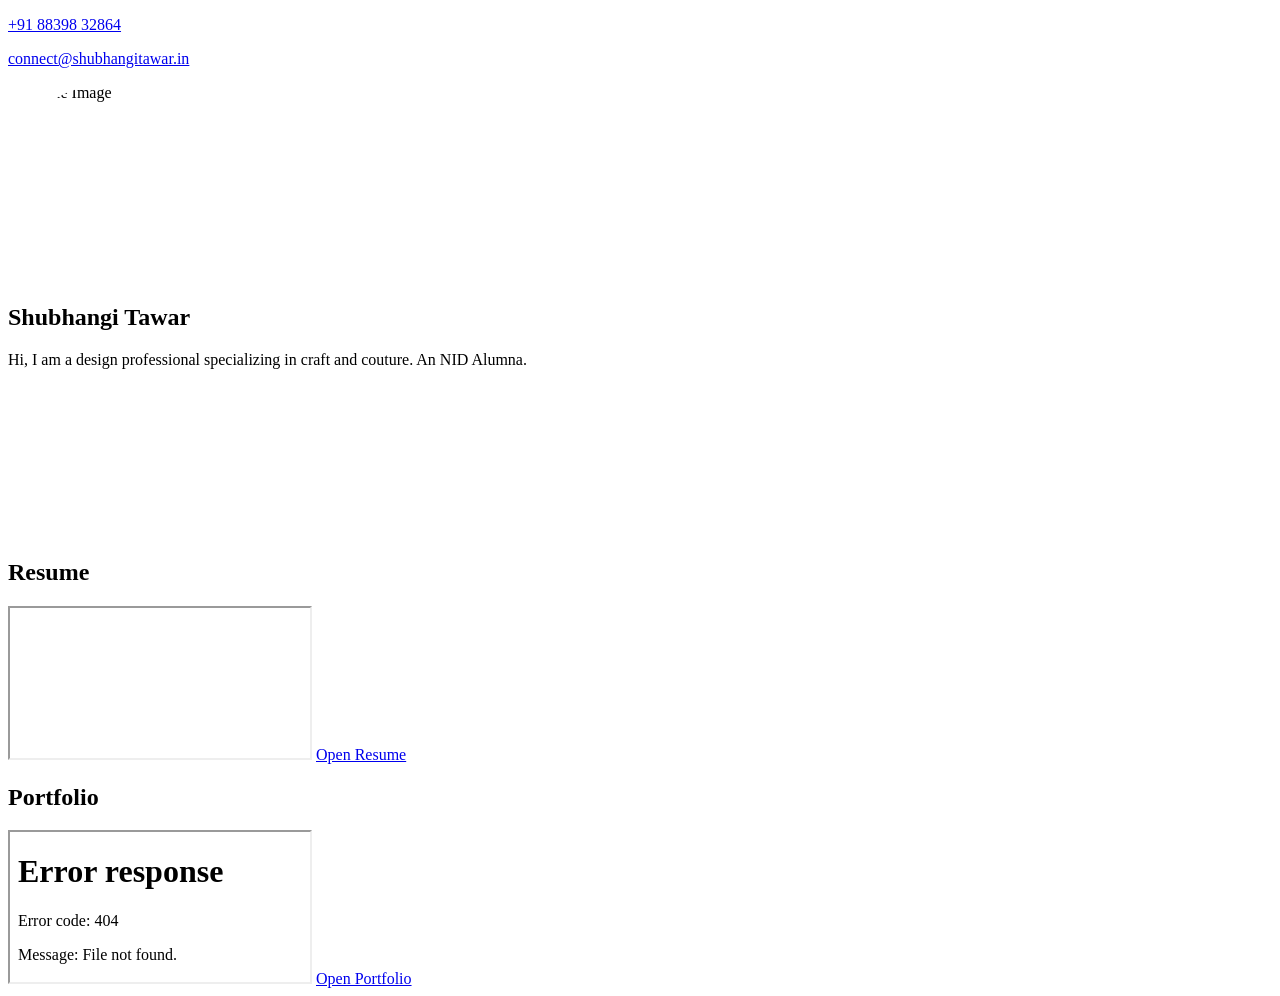
==== index.html @ 061e6a51 "Update index.html" ====
<!DOCTYPE html>
<html lang="en">
<head>
  <meta charset="UTF-8">
  <title>Shubhangi Tawar</title>
  <meta name="viewport" content="width=device-width, initial-scale=1.0">
  <link rel="stylesheet" href="style.css">
</head>

<body>

  <!-- TOP RIGHT CONTACT -->
  <div class="contact-info">
    <p><a href="tel:+918839832864">+91 88398 32864</a></p>
    <p><a href="mailto:connect@shubhangitawar.in">connect@shubhangitawar.in</a></p>
  </div>

  <!-- PROFILE -->
  <section class="profile">
    <img src="images/IMG_7388.png" alt="Profile Image" class="profile-img">

    <div class="profile-text">
      <h1>Shubhangi Tawar</h1>
      <p>
        Hi, I am a design professional specializing in craft and couture. An NID Alumna.
      </p>
    </div>
  </section>

  <!-- VIDEO -->
  <section class="video-section">
    <video class="project-video" muted autoplay loop playsinline>
      <source src="videos/1768586064317256.mp4" type="video/mp4">
    </video>
  </section>

  <!-- RESUME -->
  <section class="pdf-section">
    <h2>Resume</h2>

    <iframe 
      src="files/Shubhangitawar_NID_grassroot_resume_compressed.pdf"
      class="pdf-frame">
    </iframe>

    <a class="pdf-link" href="files/Shubhangitawar_NID_grassroot_resume_compressed.pdf" target="_blank">
      Open Resume
    </a>
  </section>

  <!-- PORTFOLIO -->
  <section class="pdf-section">
    <h2>Portfolio</h2>

    <iframe 
      src="files/Portfolio.pdf"
      class="pdf-frame">
    </iframe>

    <a class="pdf-link" href="files/Portfolio.pdf" target="_blank">
      Open Portfolio
    </a>
  </section>

</body>
</html>
---- style.css ----
index.html
style.css
images/
body {
  font-family: Arial, sans-serif;
  background-color: #f5f5f5;
}

.profile-img {
  width: 200px;        /* size of the image */
  height: 200px;       /* must be same as width */
  border-radius: 50%;  /* makes it circular */
  object-fit: cover;   /* prevents image stretching */
  display: block;
  
  .profile-img {
  border: 4px solid #333;
  box-shadow: 0 4px 10px rgba(0,0,0,0.3);
    .profile-img {
  margin-left: 20px;

.profile-text {
  max-width: 400px;
}.video-section {
  padding: 40px;
}

.project-video {
  width: 100%;
  max-width: 900px;
  max-height: 70vh;   /* 👈 IMPORTANT */
  object-fit: cover;
}

.contact-info {
  position: absolute;
  top: 20px;
  right: 30px;
  text-align: right;
  font-size: 14px;
  z-index: 1000;
}

.contact-info p {
  margin: 4px 0;
}

.contact-info a {
  color: inherit;
  text-decoration: none;
}

.contact-info a:hover {
  text-decoration: underline;
}/* PDF WRAPPER */
.pdf-wrapper {
  position: relative;
  width: 100%;
}

/* PDF IFRAME */
.pdf-frame {
  width: 100%;
  height: 100vh;
  border: none;
}

/* FALLBACK (hidden by default) */
.pdf-fallback {
  display: none;
  text-align: center;
  padding: 60px 20px;
  background: #f5f5f5;
}

.pdf-fallback p {
  margin-bottom: 20px;
  font-size: 16px;
}

.pdf-fallback a {
  display: inline-block;
  padding: 14px 24px;
  background: black;
  color: white;
  text-decoration: none;
}

@media (max-width: 768px) {
  .profile {
    flex-direction: column;
    text-align: center;
  }

  .pdf-link {
    display: inline-block;
  }
}
}
}
}
}

}
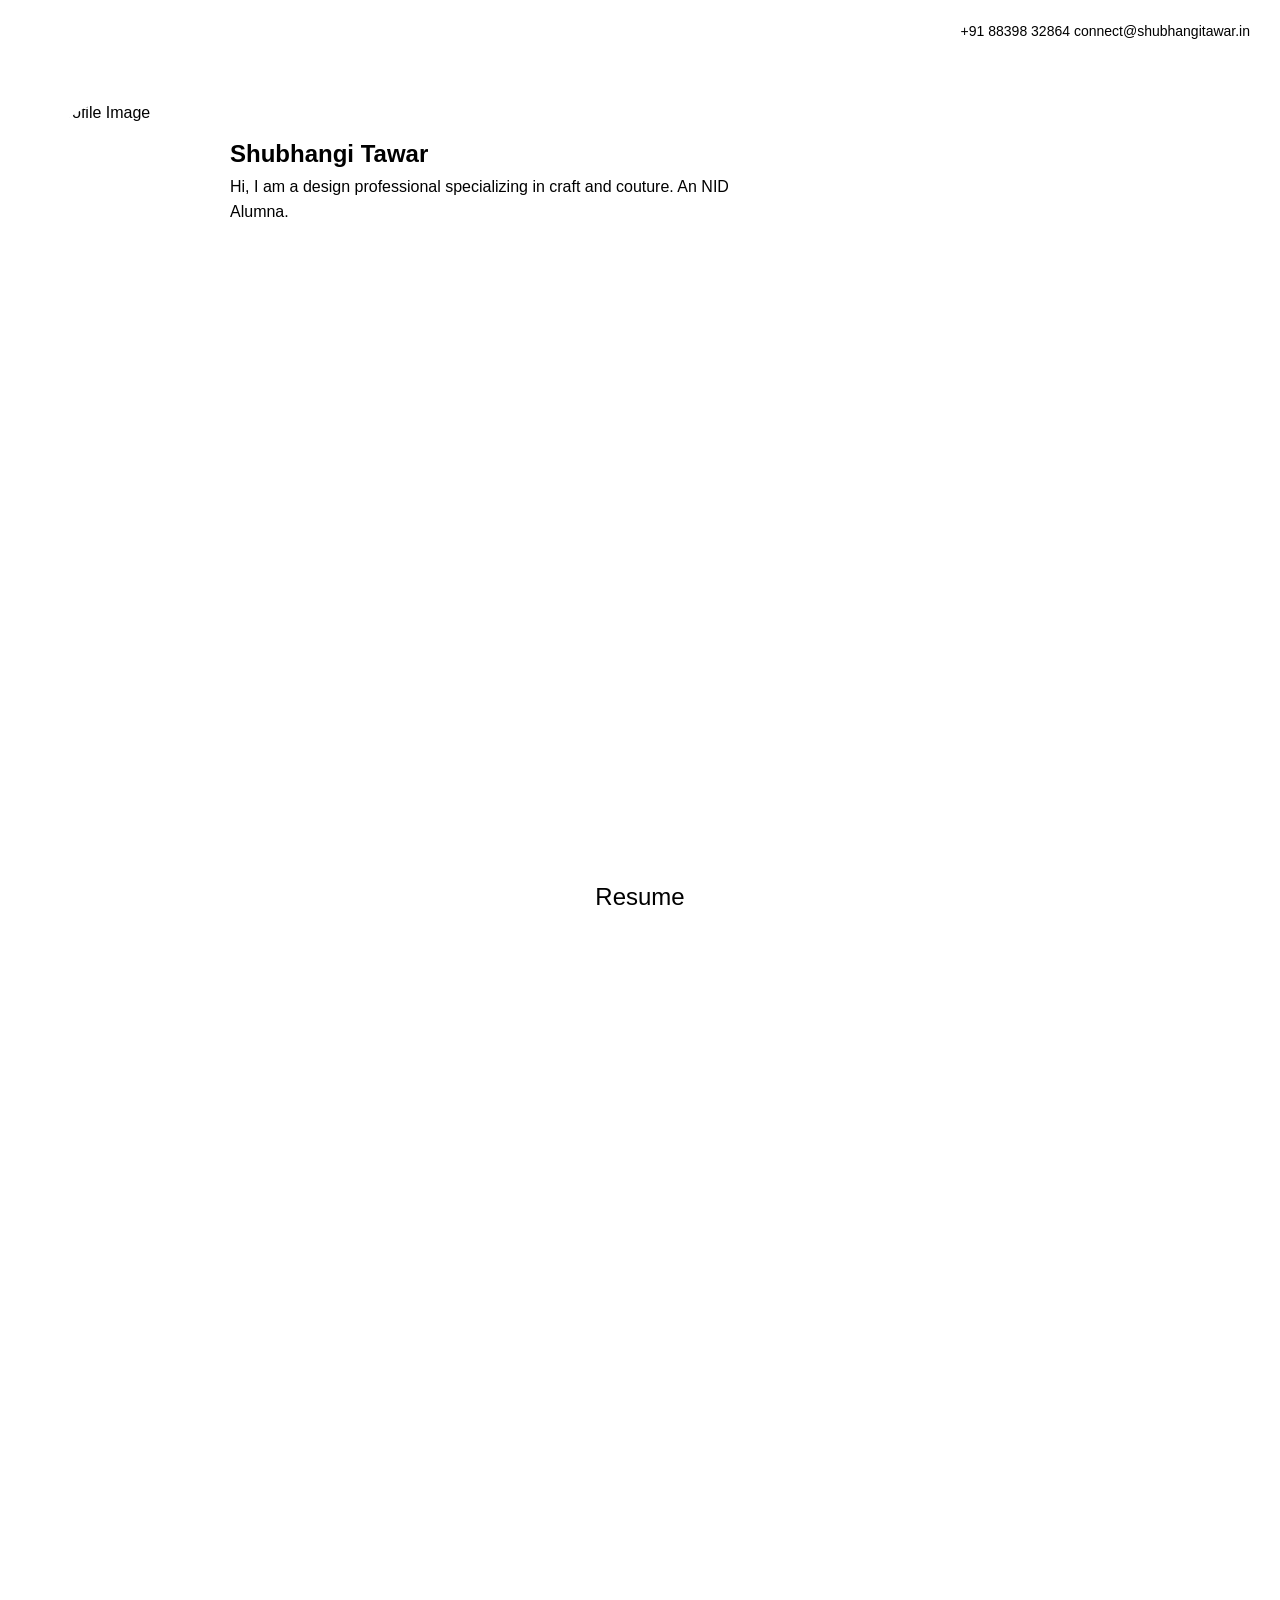
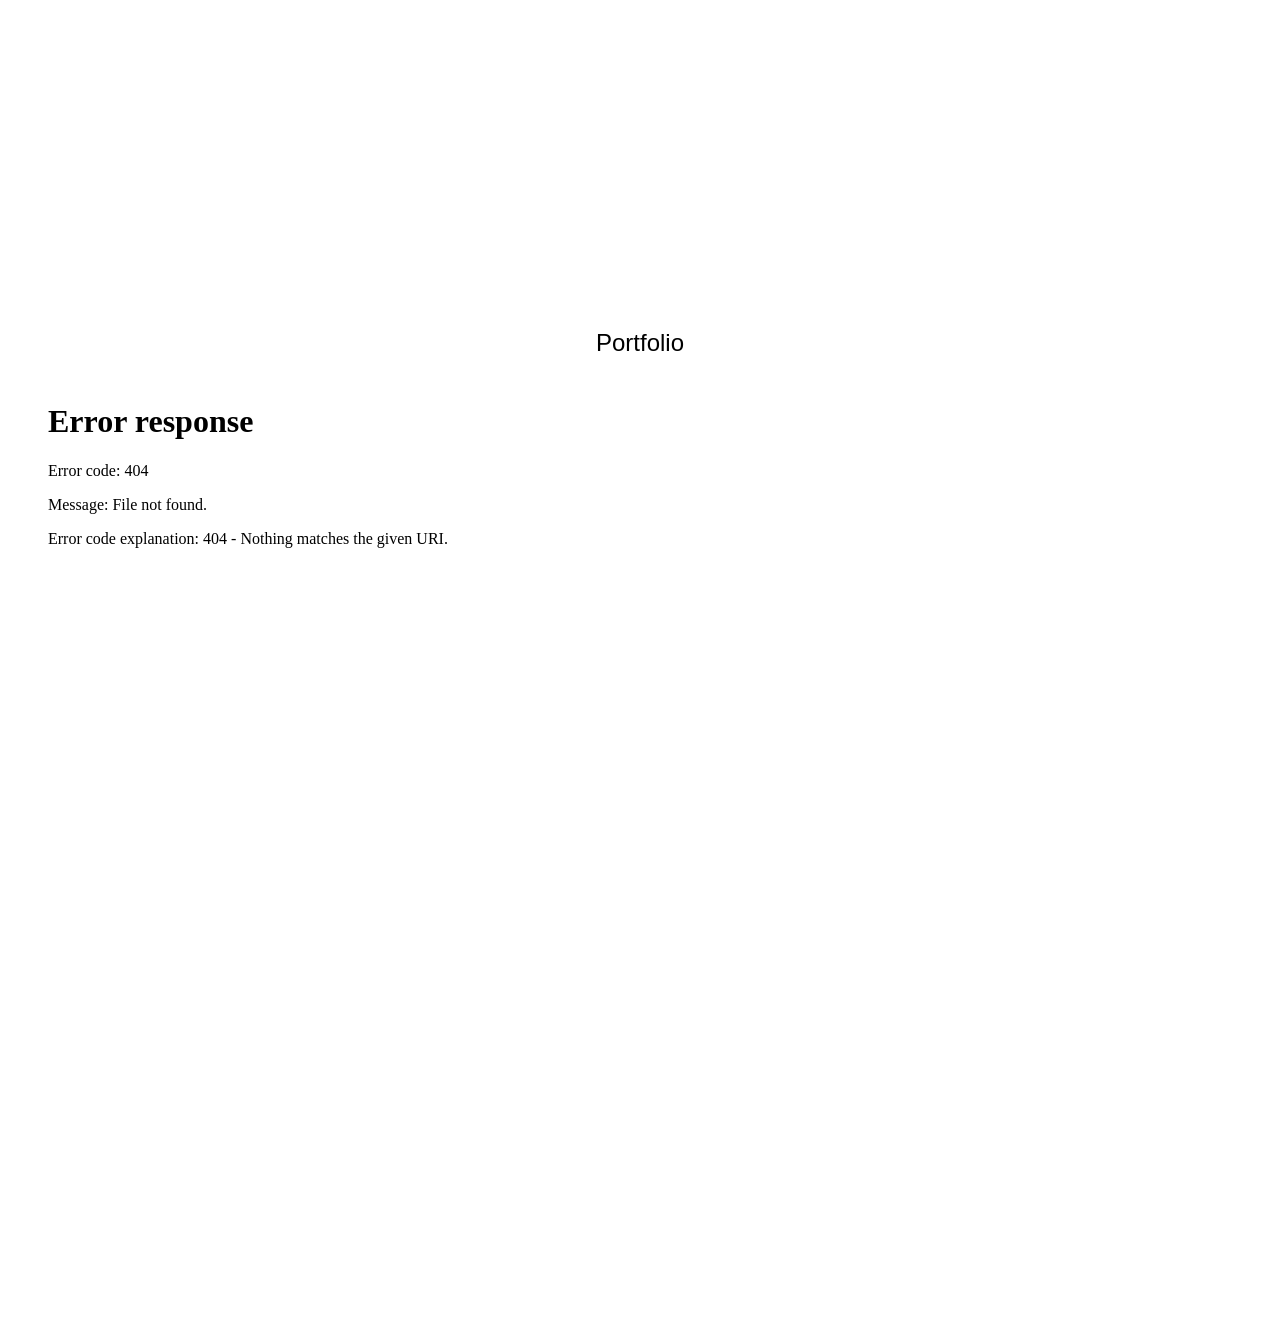
==== commit c87c4faf: "Update index.html" ====
--- a/index.html
+++ b/index.html
@@ -9,11 +9,13 @@
 
 <body>
 
-  <!-- TOP RIGHT CONTACT -->
-  <div class="contact-info">
-    <p><a href="tel:+918839832864">+91 88398 32864</a></p>
-    <p><a href="mailto:connect@shubhangitawar.in">connect@shubhangitawar.in</a></p>
-  </div>
+  <!-- CONTACT INFO -->
+  <header class="site-header">
+    <div class="contact-info">
+      <a href="tel:+918839832864">+91 88398 32864</a>
+      <a href="mailto:connect@shubhangitawar.in">connect@shubhangitawar.in</a>
+    </div>
+  </header>
 
   <!-- PROFILE -->
   <section class="profile">
@@ -38,9 +40,9 @@
   <section class="pdf-section">
     <h2>Resume</h2>
 
-    <iframe 
-      src="files/Shubhangitawar_NID_grassroot_resume_compressed.pdf"
-      class="pdf-frame">
+    <iframe
+      class="pdf-frame"
+      src="files/Shubhangitawar_NID_grassroot_resume_compressed.pdf">
     </iframe>
 
     <a class="pdf-link" href="files/Shubhangitawar_NID_grassroot_resume_compressed.pdf" target="_blank">
@@ -52,9 +54,9 @@
   <section class="pdf-section">
     <h2>Portfolio</h2>
 
-    <iframe 
-      src="files/Portfolio.pdf"
-      class="pdf-frame">
+    <iframe
+      class="pdf-frame"
+      src="files/Portfolio.pdf">
     </iframe>
 
     <a class="pdf-link" href="files/Portfolio.pdf" target="_blank">
--- a/style.css
+++ b/style.css
@@ -1,104 +1,112 @@
-index.html
-style.css
-images/
+/* BASIC RESET */
+* {
+  margin: 0;
+  padding: 0;
+  box-sizing: border-box;
+}
+
 body {
   font-family: Arial, sans-serif;
-  background-color: #f5f5f5;
+  line-height: 1.6;
+}
+
+/* CONTACT INFO */
+.contact-info {
+  position: absolute;
+  top: 20px;
+  right: 30px;
+  text-align: right;
+  font-size: 14px;
+}
+
+.contact-info a {
+  color: black;
+  text-decoration: none;
+}
+
+/* PROFILE */
+.profile {
+  display: flex;
+  align-items: center;
+  gap: 30px;
+  padding: 100px 40px 40px;
 }
 
 .profile-img {
-  width: 200px;        /* size of the image */
-  height: 200px;       /* must be same as width */
-  border-radius: 50%;  /* makes it circular */
-  object-fit: cover;   /* prevents image stretching */
-  display: block;
-  
-  .profile-img {
-  border: 4px solid #333;
-  box-shadow: 0 4px 10px rgba(0,0,0,0.3);
-    .profile-img {
-  margin-left: 20px;
+  width: 160px;
+  height: 160px;
+  border-radius: 50%;
+  object-fit: cover;
+}
 
 .profile-text {
-  max-width: 400px;
-}.video-section {
+  max-width: 500px;
+}
+
+/* VIDEO */
+.video-section {
   padding: 40px;
 }
 
 .project-video {
   width: 100%;
   max-width: 900px;
-  max-height: 70vh;   /* 👈 IMPORTANT */
-  object-fit: cover;
 }
 
-.contact-info {
-  position: absolute;
-  top: 20px;
-  right: 30px;
-  text-align: right;
-  font-size: 14px;
-  z-index: 1000;
+/* PDF SECTIONS */
+.pdf-section {
+  padding: 40px;
 }
 
-.contact-info p {
-  margin: 4px 0;
+.pdf-section h2 {
+  text-align: center;
+  margin-bottom: 20px;
+  font-weight: 500;
 }
 
-.contact-info a {
-  color: inherit;
-  text-decoration: none;
-}
-
-.contact-info a:hover {
-  text-decoration: underline;
-}/* PDF WRAPPER */
-.pdf-wrapper {
-  position: relative;
-  width: 100%;
-}
-
-/* PDF IFRAME */
 .pdf-frame {
   width: 100%;
   height: 100vh;
   border: none;
 }
 
-/* FALLBACK (hidden by default) */
-.pdf-fallback {
+/* OPEN PDF BUTTON (MOBILE SAFE) */
+.pdf-link {
   display: none;
   text-align: center;
-  padding: 60px 20px;
-  background: #f5f5f5;
+  margin-top: 20px;
+  text-decoration: none;
+  color: white;
+  background: black;
+  padding: 12px 20px;
 }
 
-.pdf-fallback p {
-  margin-bottom: 20px;
-  font-size: 16px;
-}
+/* 📱 MOBILE */
+@media (max-width: 768px) {
+  .contact-info {
+    position: static;
+    text-align: center;
+    margin: 20px 0;
+  }
 
-.pdf-fallback a {
-  display: inline-block;
-  padding: 14px 24px;
-  background: black;
-  color: white;
-  text-decoration: none;
-}
-
-@media (max-width: 768px) {
   .profile {
     flex-direction: column;
     text-align: center;
+    padding-top: 40px;
+  }
+
+  .pdf-frame {
+    height: 80vh;
   }
 
   .pdf-link {
     display: inline-block;
   }
 }
+
+/* 📱 IPAD */
+@media (min-width: 769px) and (max-width: 1024px) {
+  .pdf-frame {
+    height: 85vh;
+  }
 }
-}
-}
-}
-
-}
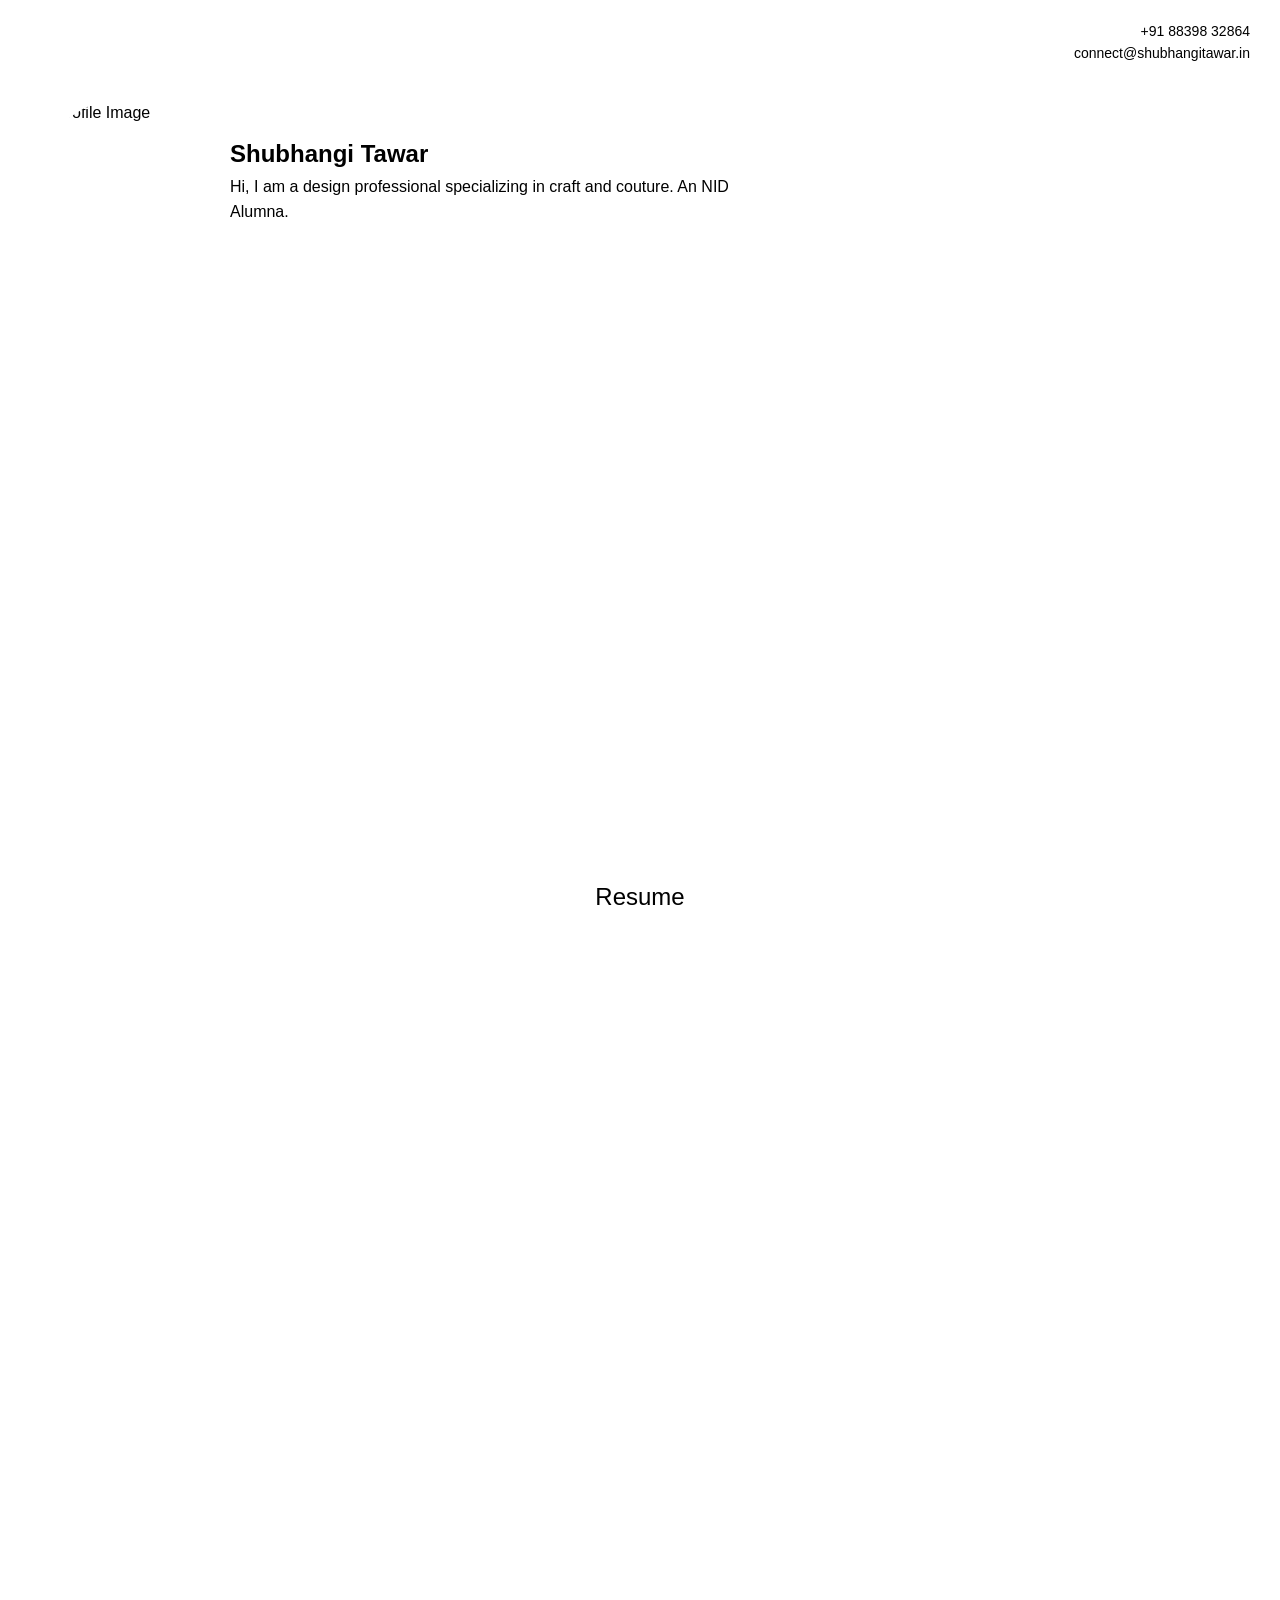
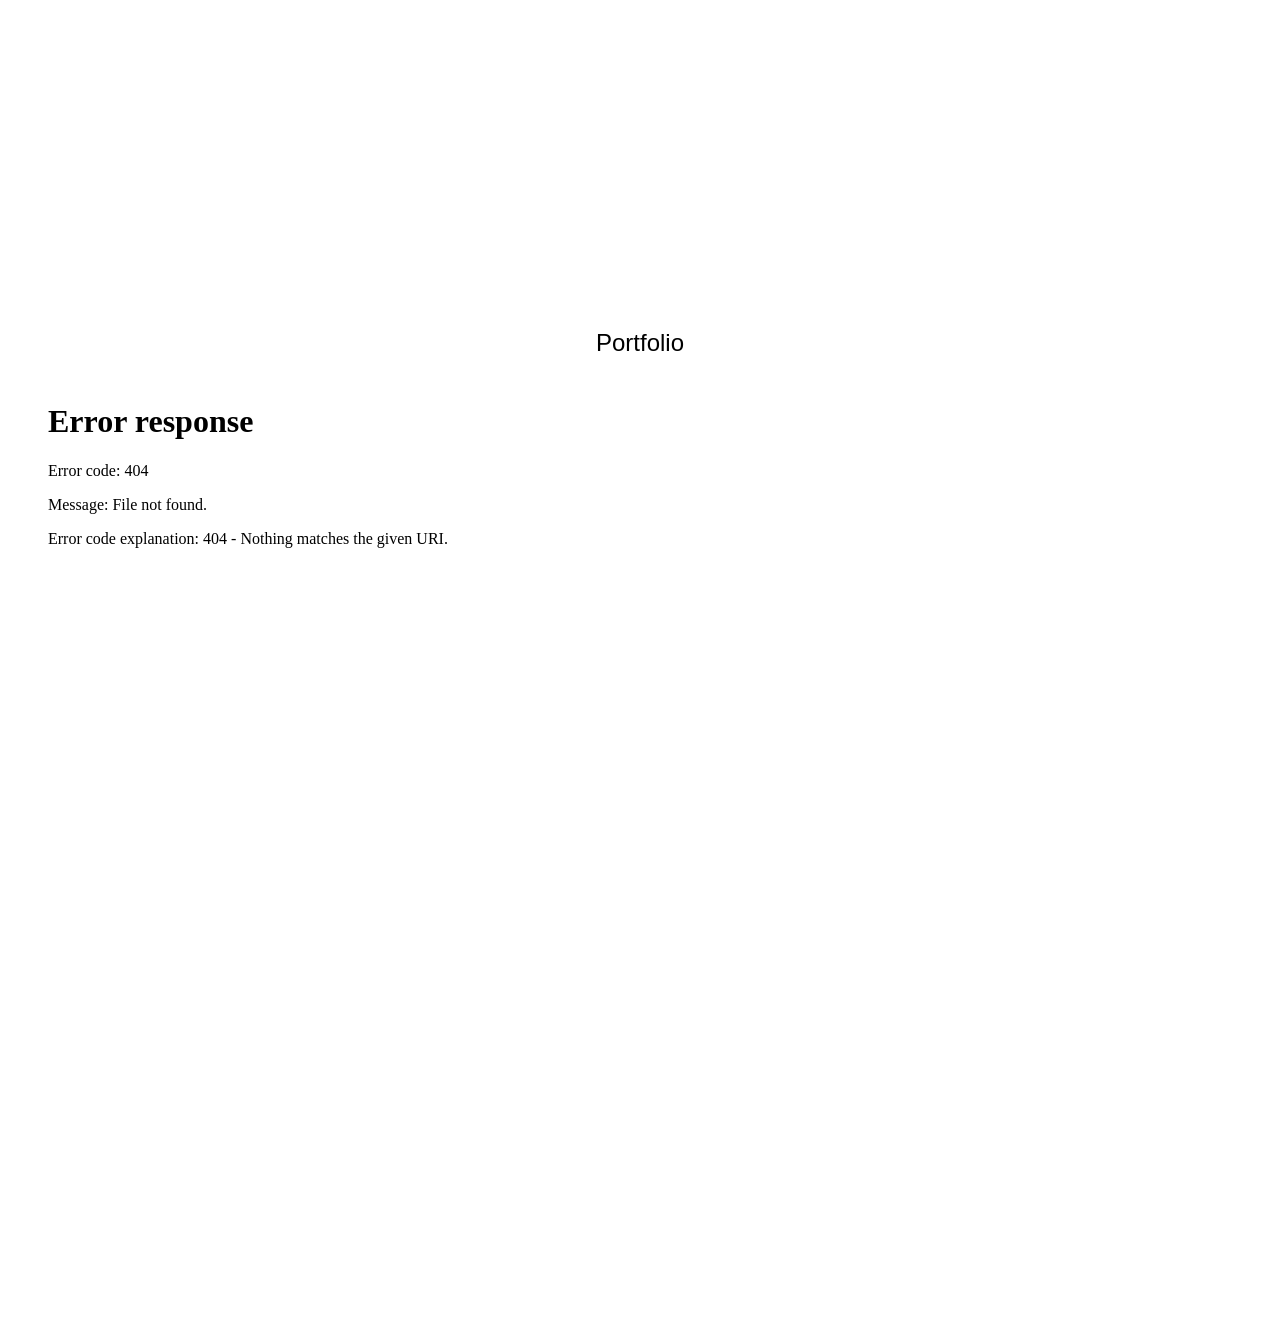
==== commit b20b922e: "Update index.html" ====
--- a/index.html
+++ b/index.html
@@ -12,7 +12,7 @@
   <!-- CONTACT INFO -->
   <header class="site-header">
     <div class="contact-info">
-      <a href="tel:+918839832864">+91 88398 32864</a>
+      <a href="tel:+918839832864">+91 88398 32864</a><Br>
       <a href="mailto:connect@shubhangitawar.in">connect@shubhangitawar.in</a>
     </div>
   </header>
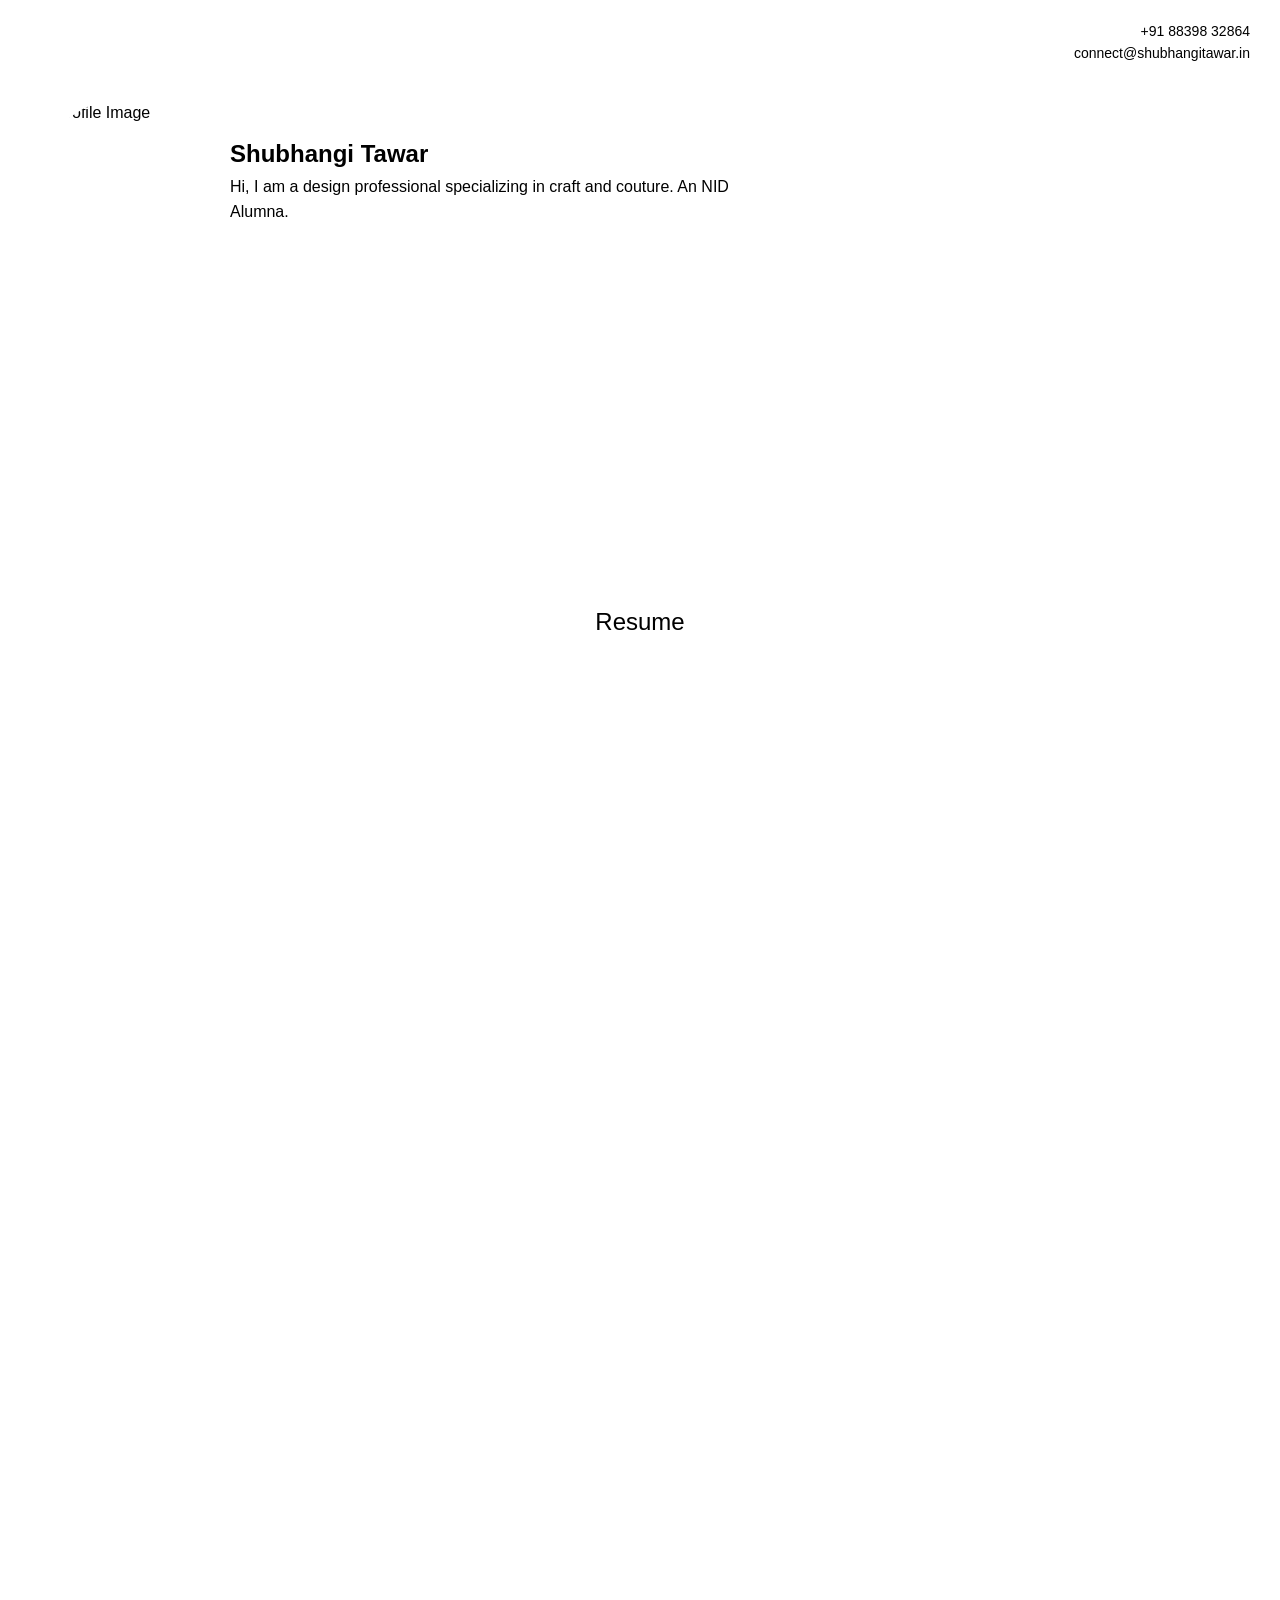
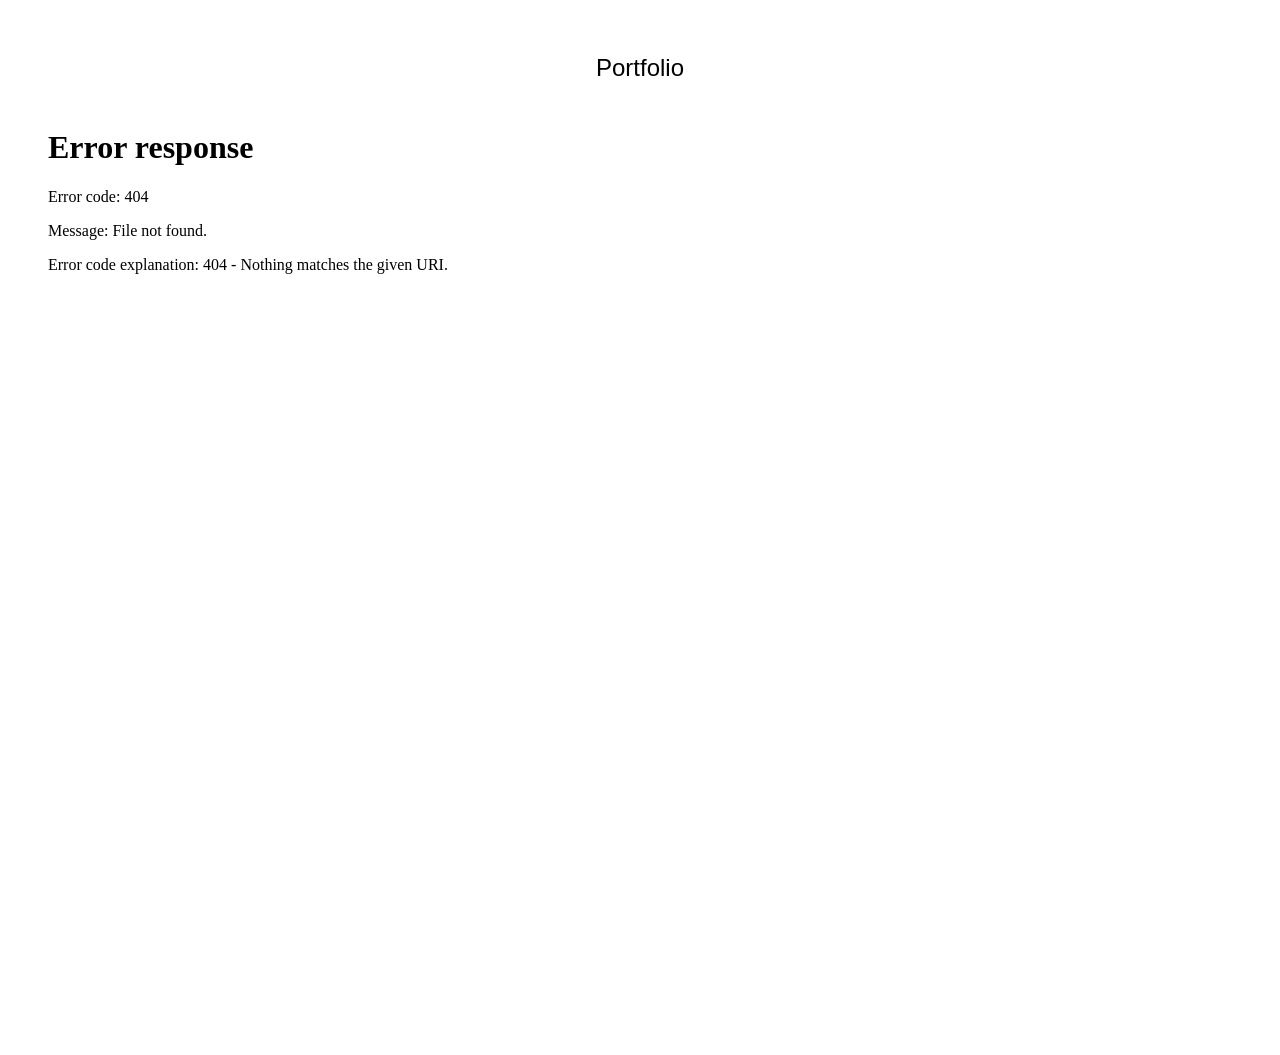
==== commit 3f425684: "Update index.html" ====
--- a/index.html
+++ b/index.html
@@ -12,13 +12,13 @@
   <!-- CONTACT INFO -->
   <header class="site-header">
     <div class="contact-info">
-      <a href="tel:+918839832864">+91 88398 32864</a><Br>
+      <p href="tel:+918839832864">+91 88398 32864</p>
       <a href="mailto:connect@shubhangitawar.in">connect@shubhangitawar.in</a>
     </div>
   </header>
 
-  <!-- PROFILE -->
-  <section class="profile">
+  <!-- PROFILE --><div class="top-left">
+   <section class="profile">
     <img src="images/IMG_7388.png" alt="Profile Image" class="profile-img">
 
     <div class="profile-text">
@@ -28,7 +28,18 @@
       </p>
     </div>
   </section>
+</div>
 
+<style>
+.top-left {
+  position: fixed;   /* or absolute */
+  top: 0;
+  left: 0;
+}
+</style>
+
+ 
+<br>
   <!-- VIDEO -->
   <section class="video-section">
     <video class="project-video" muted autoplay loop playsinline>
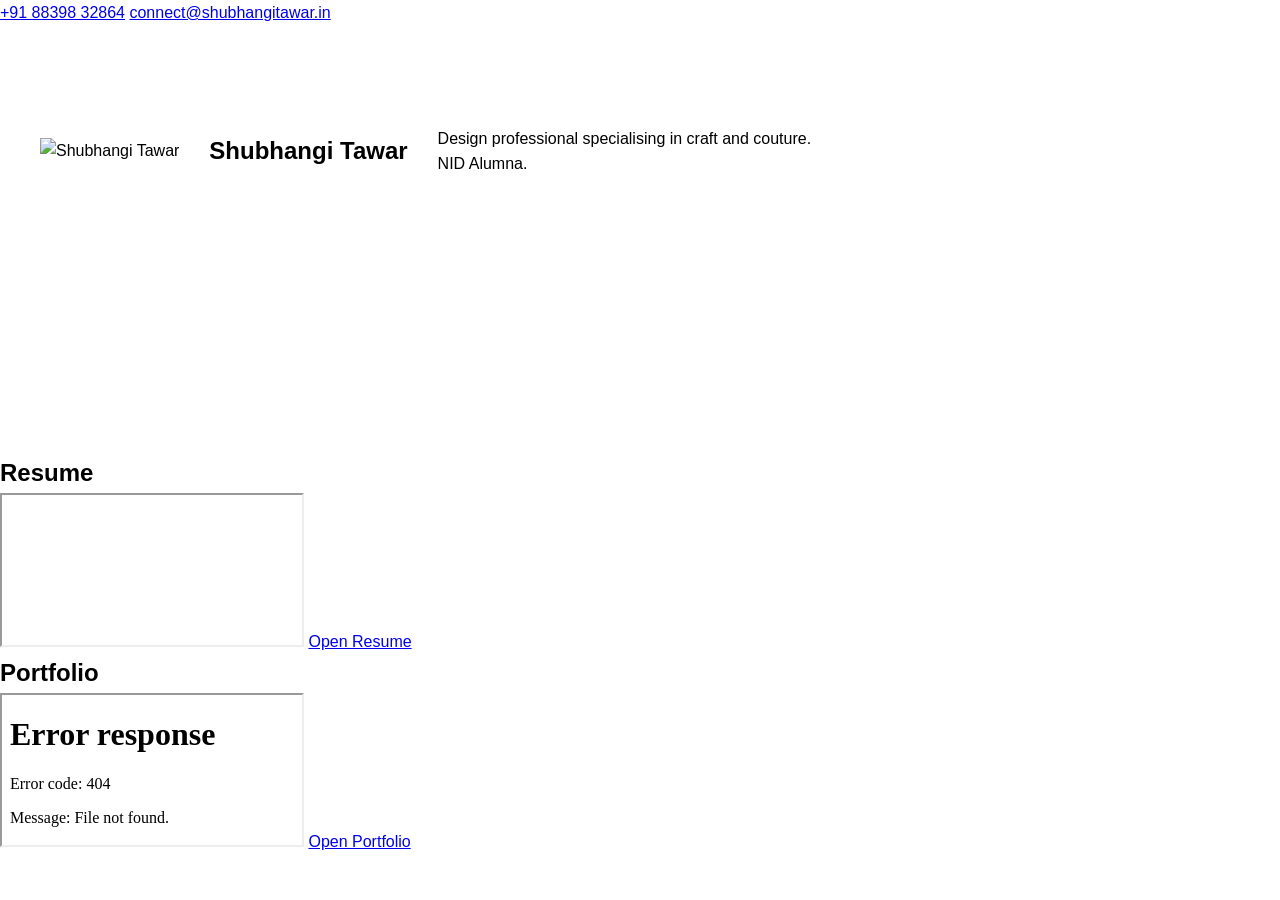
==== commit c6d9cfeb: "Update index.html" ====
--- a/index.html
+++ b/index.html
@@ -4,76 +4,77 @@
   <meta charset="UTF-8">
   <title>Shubhangi Tawar</title>
   <meta name="viewport" content="width=device-width, initial-scale=1.0">
+
   <link rel="stylesheet" href="style.css">
 </head>
 
 <body>
 
-  <!-- CONTACT INFO -->
+  <!-- HEADER -->
   <header class="site-header">
-    <div class="contact-info">
-      <p href="tel:+918839832864">+91 88398 32864</p>
+    <div class="contact">
+      <a href="tel:+918839832864">+91 88398 32864</a>
       <a href="mailto:connect@shubhangitawar.in">connect@shubhangitawar.in</a>
     </div>
   </header>
 
-  <!-- PROFILE --><div class="top-left">
-   <section class="profile">
-    <img src="images/IMG_7388.png" alt="Profile Image" class="profile-img">
+  <!-- MAIN LAYOUT -->
+  <main class="layout">
 
-    <div class="profile-text">
+    <!-- PROFILE -->
+    <aside class="profile">
+      <img src="images/IMG_7388.png" alt="Shubhangi Tawar">
+
       <h1>Shubhangi Tawar</h1>
-      <p>
-        Hi, I am a design professional specializing in craft and couture. An NID Alumna.
+      <p class="intro">
+        Design professional specialising in craft and couture.<br>
+        NID Alumna.
       </p>
-    </div>
-  </section>
-</div>
+    </aside>
 
-<style>
-.top-left {
-  position: fixed;   /* or absolute */
-  top: 0;
-  left: 0;
-}
-</style>
+    <!-- CONTENT -->
+    <section class="content">
 
- 
-<br>
-  <!-- VIDEO -->
-  <section class="video-section">
-    <video class="project-video" muted autoplay loop playsinline>
-      <source src="videos/1768586064317256.mp4" type="video/mp4">
-    </video>
-  </section>
+      <!-- VIDEO -->
+      <section class="video-section">
+        <video autoplay muted loop playsinline>
+          <source src="videos/1768586064317256.mp4" type="video/mp4">
+        </video>
+      </section>
 
-  <!-- RESUME -->
-  <section class="pdf-section">
-    <h2>Resume</h2>
+      <!-- RESUME -->
+      <section class="document">
+        <h2>Resume</h2>
+        <iframe
+          src="files/Shubhangitawar_NID_grassroot_resume_compressed.pdf"
+          loading="lazy">
+        </iframe>
 
-    <iframe
-      class="pdf-frame"
-      src="files/Shubhangitawar_NID_grassroot_resume_compressed.pdf">
-    </iframe>
+        <a class="doc-link"
+           href="files/Shubhangitawar_NID_grassroot_resume_compressed.pdf"
+           target="_blank">
+          Open Resume
+        </a>
+      </section>
 
-    <a class="pdf-link" href="files/Shubhangitawar_NID_grassroot_resume_compressed.pdf" target="_blank">
-      Open Resume
-    </a>
-  </section>
+      <!-- PORTFOLIO -->
+      <section class="document">
+        <h2>Portfolio</h2>
+        <iframe
+          src="files/Portfolio.pdf"
+          loading="lazy">
+        </iframe>
 
-  <!-- PORTFOLIO -->
-  <section class="pdf-section">
-    <h2>Portfolio</h2>
+        <a class="doc-link"
+           href="files/Portfolio.pdf"
+           target="_blank">
+          Open Portfolio
+        </a>
+      </section>
 
-    <iframe
-      class="pdf-frame"
-      src="files/Portfolio.pdf">
-    </iframe>
+    </section>
 
-    <a class="pdf-link" href="files/Portfolio.pdf" target="_blank">
-      Open Portfolio
-    </a>
-  </section>
+  </main>
 
 </body>
 </html>
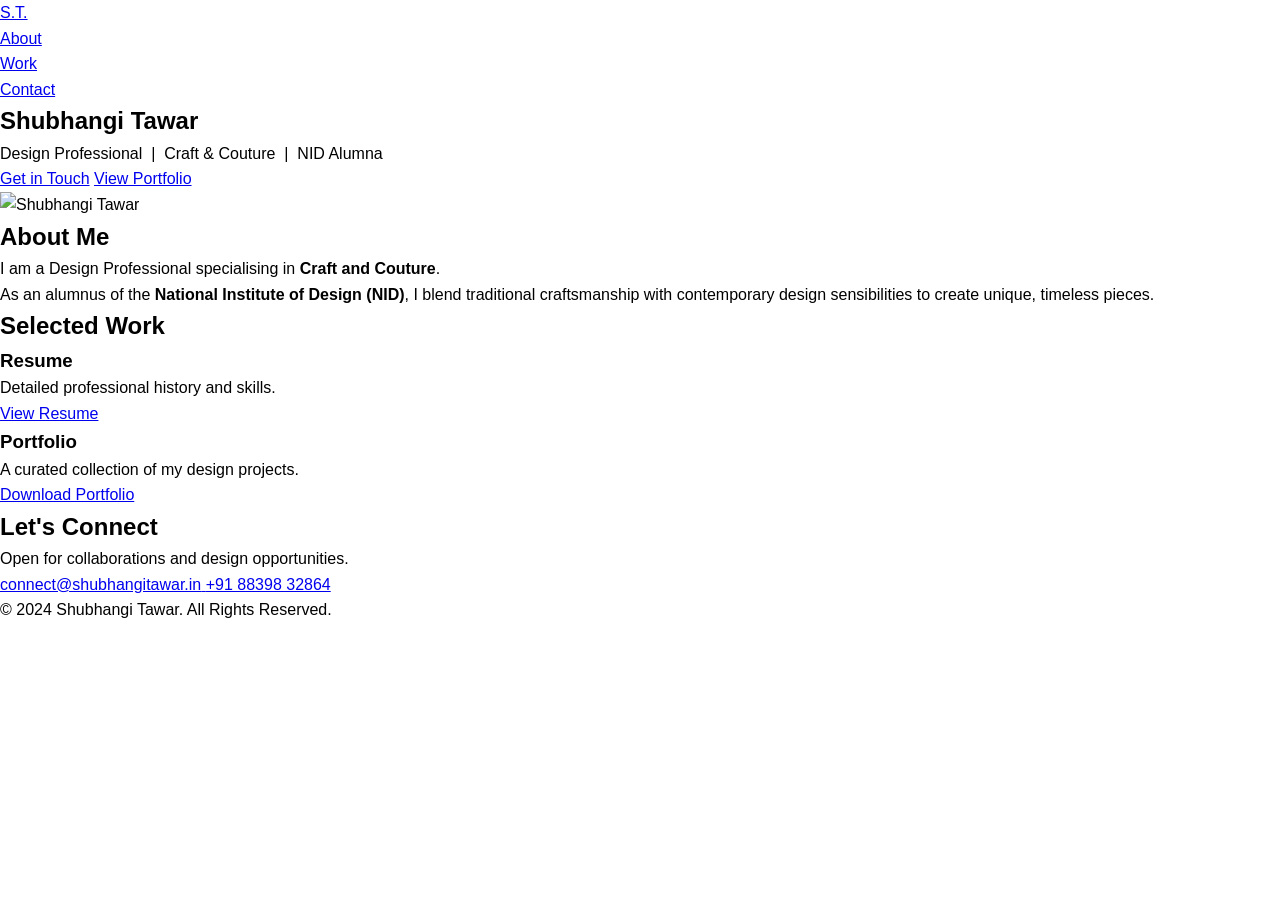
==== commit ec30ed0f: "Add files via upload" ====
--- a/index.html
+++ b/index.html
@@ -1,80 +1,121 @@
-<!DOCTYPE html>
-<html lang="en">
-<head>
-  <meta charset="UTF-8">
-  <title>Shubhangi Tawar</title>
-  <meta name="viewport" content="width=device-width, initial-scale=1.0">
-
-  <link rel="stylesheet" href="style.css">
-</head>
-
-<body>
-
-  <!-- HEADER -->
-  <header class="site-header">
-    <div class="contact">
-      <a href="tel:+918839832864">+91 88398 32864</a>
-      <a href="mailto:connect@shubhangitawar.in">connect@shubhangitawar.in</a>
-    </div>
-  </header>
-
-  <!-- MAIN LAYOUT -->
-  <main class="layout">
-
-    <!-- PROFILE -->
-    <aside class="profile">
-      <img src="images/IMG_7388.png" alt="Shubhangi Tawar">
-
-      <h1>Shubhangi Tawar</h1>
-      <p class="intro">
-        Design professional specialising in craft and couture.<br>
-        NID Alumna.
-      </p>
-    </aside>
-
-    <!-- CONTENT -->
-    <section class="content">
-
-      <!-- VIDEO -->
-      <section class="video-section">
-        <video autoplay muted loop playsinline>
-          <source src="videos/1768586064317256.mp4" type="video/mp4">
-        </video>
-      </section>
-
-      <!-- RESUME -->
-      <section class="document">
-        <h2>Resume</h2>
-        <iframe
-          src="files/Shubhangitawar_NID_grassroot_resume_compressed.pdf"
-          loading="lazy">
-        </iframe>
-
-        <a class="doc-link"
-           href="files/Shubhangitawar_NID_grassroot_resume_compressed.pdf"
-           target="_blank">
-          Open Resume
-        </a>
-      </section>
-
-      <!-- PORTFOLIO -->
-      <section class="document">
-        <h2>Portfolio</h2>
-        <iframe
-          src="files/Portfolio.pdf"
-          loading="lazy">
-        </iframe>
-
-        <a class="doc-link"
-           href="files/Portfolio.pdf"
-           target="_blank">
-          Open Portfolio
-        </a>
-      </section>
-
-    </section>
-
-  </main>
-
-</body>
-</html>
+<!DOCTYPE html>
+<html lang="en">
+
+<head>
+    <meta charset="UTF-8">
+    <meta name="viewport" content="width=device-width, initial-scale=1.0">
+    <title>Shubhangi Tawar | Design Professional</title>
+
+    <!-- Google Fonts: Playfair Display (Serif) & Lato (Sans) -->
+    <link rel="preconnect" href="https://fonts.googleapis.com">
+    <link rel="preconnect" href="https://fonts.gstatic.com" crossorigin>
+    <link
+        href="https://fonts.googleapis.com/css2?family=Lato:wght@300;400&family=Playfair+Display:ital,wght@0,400;0,600;1,400&display=swap"
+        rel="stylesheet">
+
+    <!-- Icons -->
+    <link href="https://cdn.jsdelivr.net/npm/remixicon@3.5.0/fonts/remixicon.css" rel="stylesheet">
+
+    <link rel="stylesheet" href="style.css">
+</head>
+
+<body>
+
+    <header class="header">
+        <nav class="nav container">
+            <a href="#" class="logo">S.T.</a>
+            <ul class="nav-links">
+                <li><a href="#about">About</a></li>
+                <li><a href="#work">Work</a></li>
+                <li><a href="#contact">Contact</a></li>
+            </ul>
+        </nav>
+    </header>
+
+    <main>
+        <!-- Hero Section -->
+        <section class="hero container">
+            <div class="hero-content fade-in">
+                <h1 class="hero-title">Shubhangi Tawar</h1>
+                <p class="hero-subtitle">Design Professional &nbsp;|&nbsp; Craft & Couture &nbsp;|&nbsp; NID Alumna</p>
+                <div class="hero-actions">
+                    <a href="#contact" class="btn btn-primary">Get in Touch</a>
+                    <a href="#work" class="btn btn-outline">View Portfolio</a>
+                </div>
+            </div>
+        </section>
+
+        <!-- About Section -->
+        <section id="about" class="section about container">
+            <div class="about-grid">
+                <div class="about-image-wrapper reveal">
+                    <img src="profile.jpg" alt="Shubhangi Tawar" class="about-image">
+                </div>
+                <div class="about-text reveal">
+                    <h2 class="section-title">About Me</h2>
+                    <p>I am a Design Professional specialising in <strong>Craft and Couture</strong>.</p>
+                    <p>As an alumnus of the <strong>National Institute of Design (NID)</strong>, I blend traditional
+                        craftsmanship with contemporary design sensibilities to create unique, timeless pieces.</p>
+                </div>
+            </div>
+        </section>
+
+        <!-- Work / Resume Section -->
+        <section id="work" class="section work bg-cream">
+            <div class="container">
+                <h2 class="section-title center reveal">Selected Work</h2>
+                <div class="resume-grid reveal">
+
+                    <!-- Resume Card -->
+                    <div class="card">
+                        <div class="card-icon"><i class="ri-file-user-line"></i></div>
+                        <h3>Resume</h3>
+                        <p>Detailed professional history and skills.</p>
+                        <a href="https://shubhangitawar.in/files/Shubhangitawar_NID_grassroot_resume_compressed.pdf"
+                            target="_blank" class="link-arrow">
+                            View Resume <i class="ri-arrow-right-line"></i>
+                        </a>
+                    </div>
+
+                    <!-- Portfolio Card -->
+                    <div class="card">
+                        <div class="card-icon"><i class="ri-briefcase-4-line"></i></div>
+                        <h3>Portfolio</h3>
+                        <p>A curated collection of my design projects.</p>
+                        <a href="https://shubhangitawar.in/files/Portfolio.pdf" target="_blank" class="link-arrow">
+                            Download Portfolio <i class="ri-arrow-right-line"></i>
+                        </a>
+                    </div>
+
+                </div>
+            </div>
+        </section>
+
+        <!-- Contact Section -->
+        <section id="contact" class="section contact container">
+            <div class="contact-box reveal">
+                <h2 class="section-title">Let's Connect</h2>
+                <p>Open for collaborations and design opportunities.</p>
+
+                <div class="contact-links">
+                    <a href="mailto:connect@shubhangitawar.in" class="contact-item">
+                        <i class="ri-mail-send-line"></i>
+                        <span>connect@shubhangitawar.in</span>
+                    </a>
+                    <a href="tel:+918839832864" class="contact-item">
+                        <i class="ri-phone-line"></i>
+                        <span>+91 88398 32864</span>
+                    </a>
+                </div>
+            </div>
+        </section>
+    </main>
+
+    <footer class="footer">
+        <p>&copy; 2024 Shubhangi Tawar. All Rights Reserved.</p>
+    </footer>
+
+    <script src="script.js"></script>
+</body>
+
+</html>
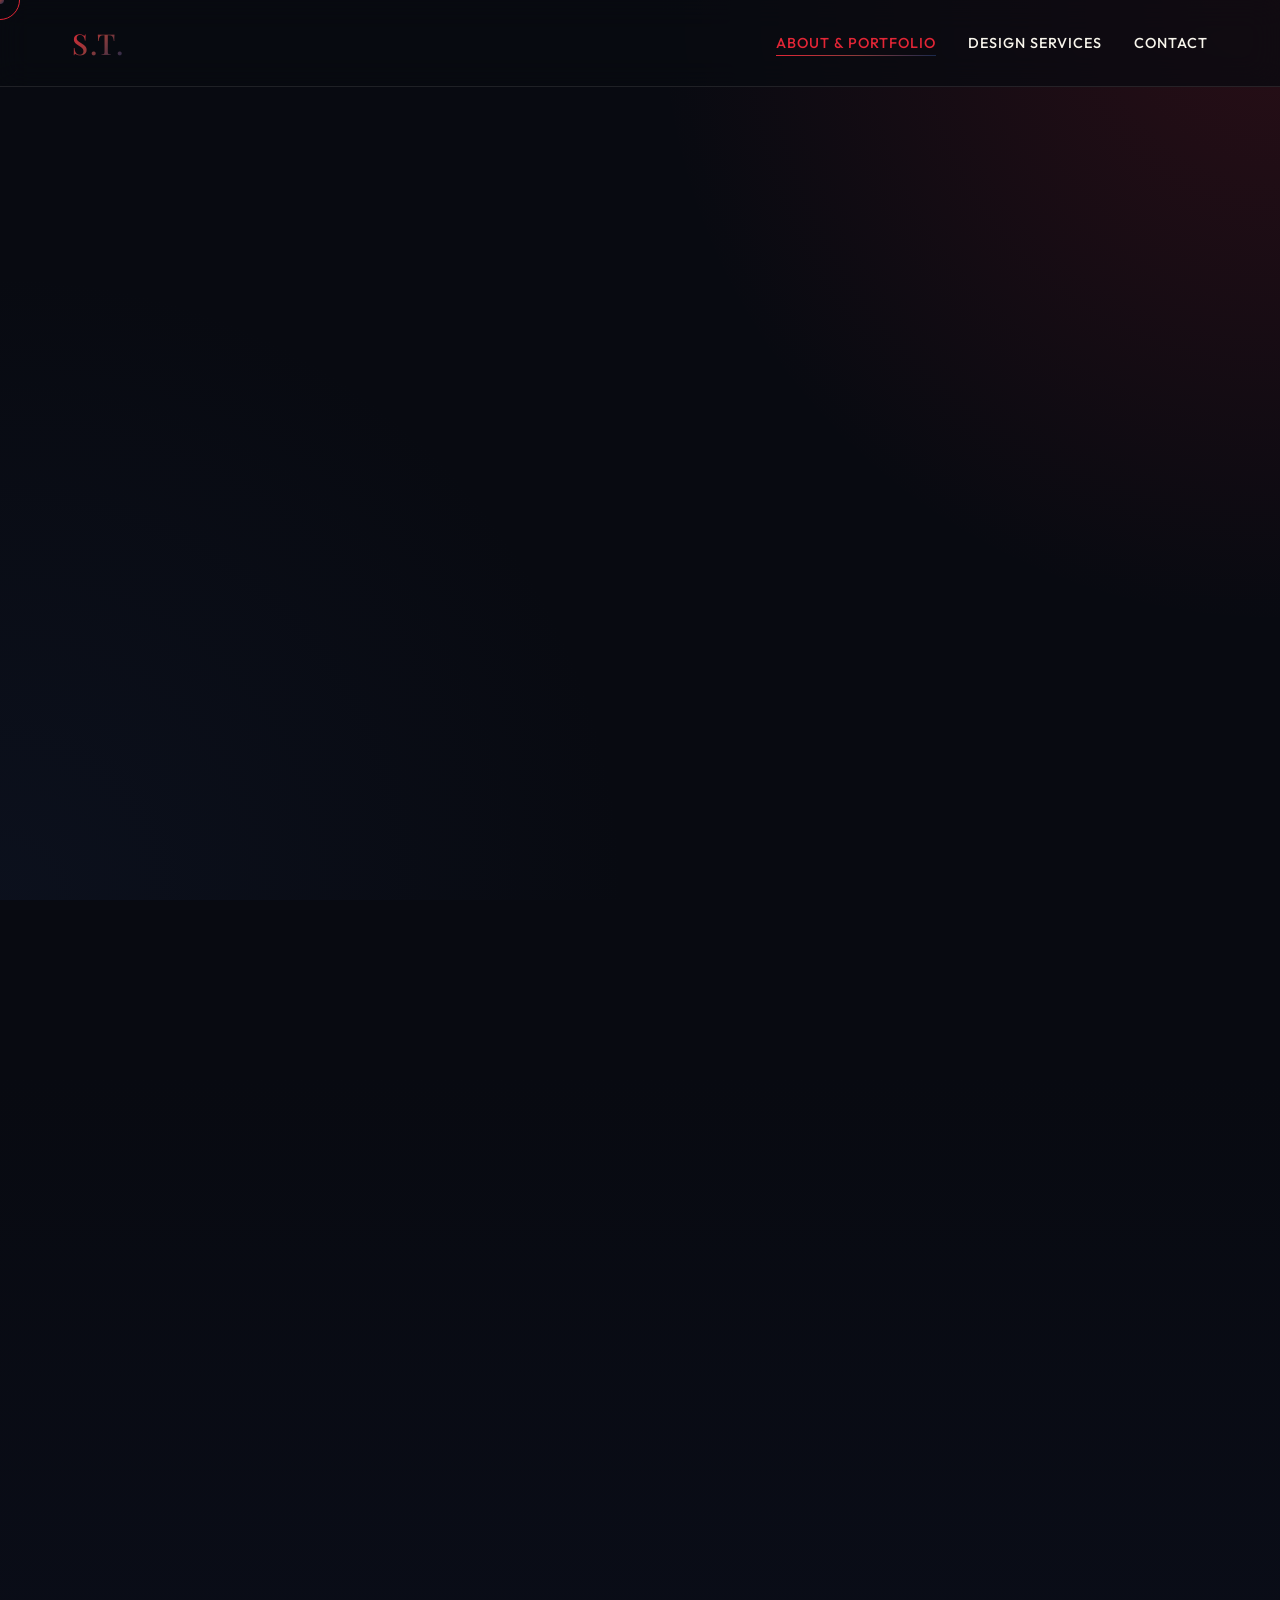
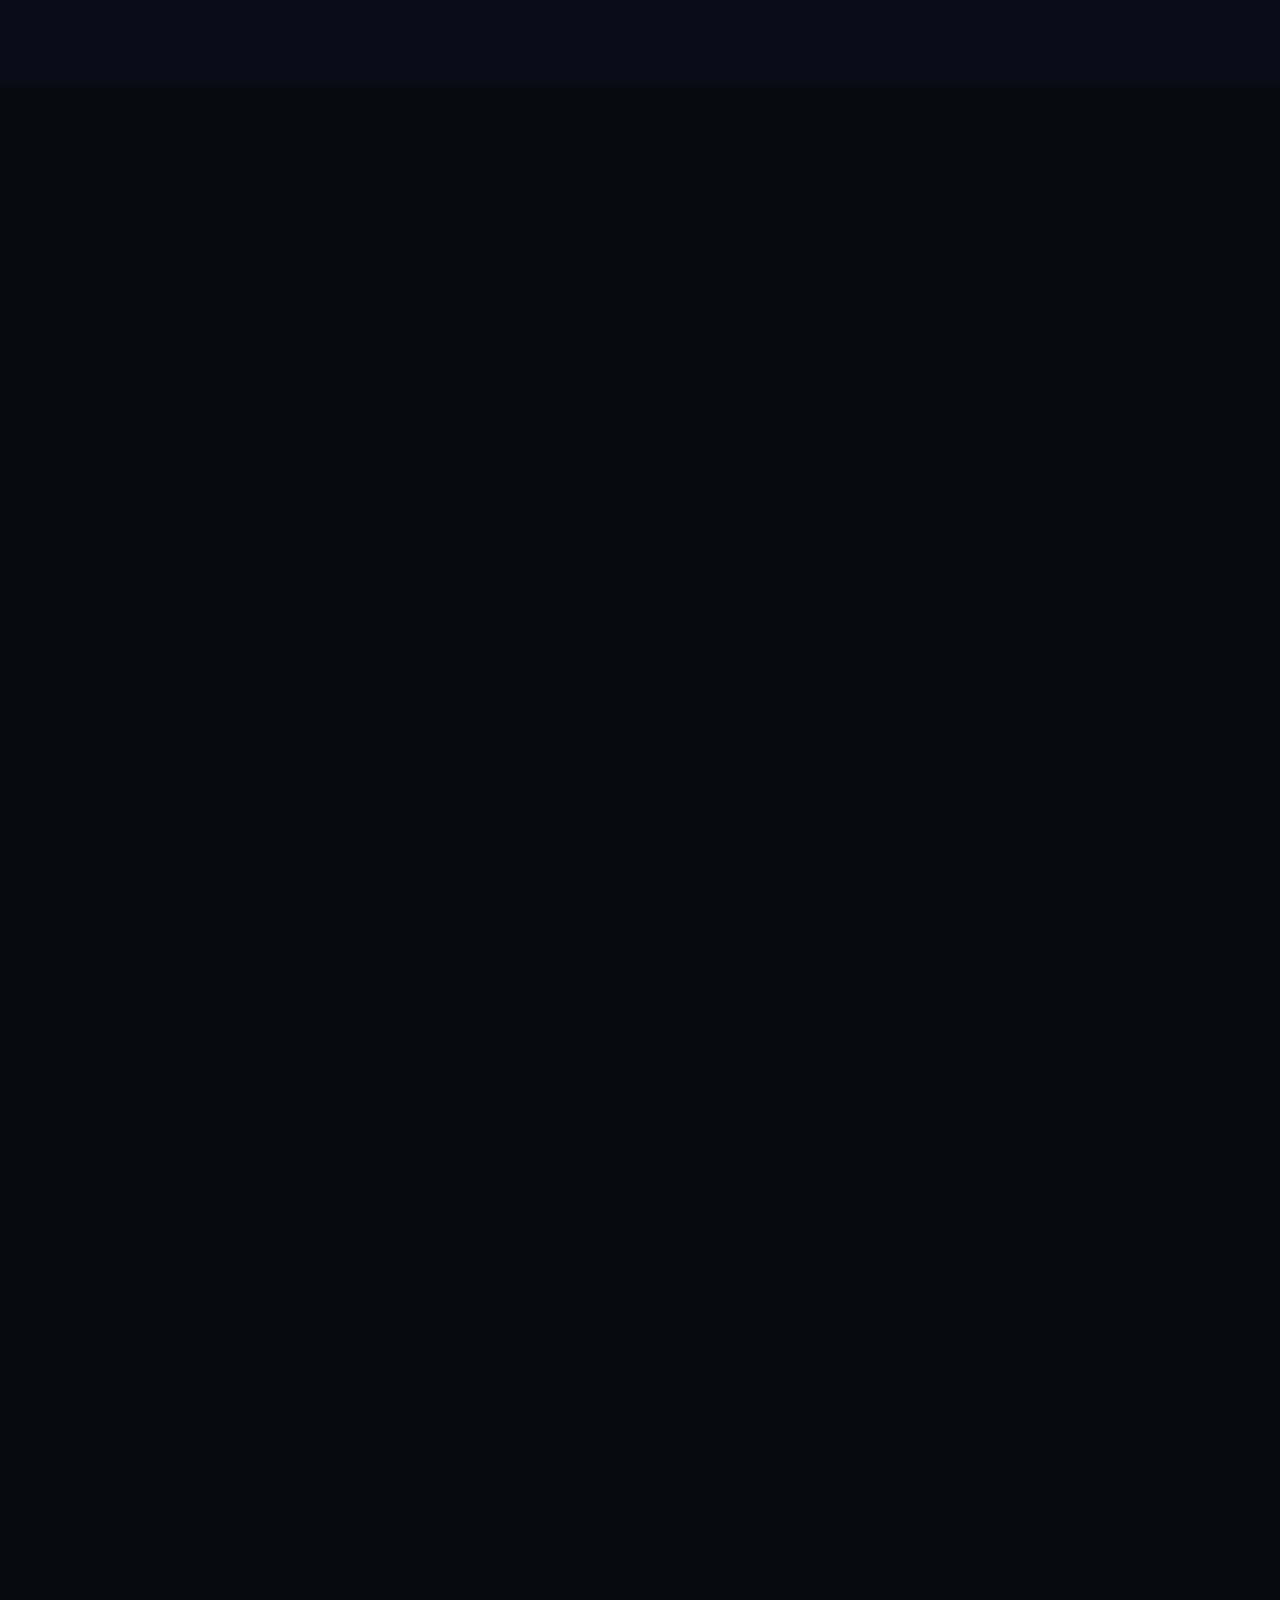
==== commit 75b5a891: "Separate website into About & Portfolio and Design Services sections" ====
--- a/index.html
+++ b/index.html
@@ -1,121 +1,182 @@
-<!DOCTYPE html>
-<html lang="en">
-
-<head>
-    <meta charset="UTF-8">
-    <meta name="viewport" content="width=device-width, initial-scale=1.0">
-    <title>Shubhangi Tawar | Design Professional</title>
-
-    <!-- Google Fonts: Playfair Display (Serif) & Lato (Sans) -->
-    <link rel="preconnect" href="https://fonts.googleapis.com">
-    <link rel="preconnect" href="https://fonts.gstatic.com" crossorigin>
-    <link
-        href="https://fonts.googleapis.com/css2?family=Lato:wght@300;400&family=Playfair+Display:ital,wght@0,400;0,600;1,400&display=swap"
-        rel="stylesheet">
-
-    <!-- Icons -->
-    <link href="https://cdn.jsdelivr.net/npm/remixicon@3.5.0/fonts/remixicon.css" rel="stylesheet">
-
-    <link rel="stylesheet" href="style.css">
-</head>
-
-<body>
-
-    <header class="header">
-        <nav class="nav container">
-            <a href="#" class="logo">S.T.</a>
-            <ul class="nav-links">
-                <li><a href="#about">About</a></li>
-                <li><a href="#work">Work</a></li>
-                <li><a href="#contact">Contact</a></li>
-            </ul>
-        </nav>
-    </header>
-
-    <main>
-        <!-- Hero Section -->
-        <section class="hero container">
-            <div class="hero-content fade-in">
-                <h1 class="hero-title">Shubhangi Tawar</h1>
-                <p class="hero-subtitle">Design Professional &nbsp;|&nbsp; Craft & Couture &nbsp;|&nbsp; NID Alumna</p>
-                <div class="hero-actions">
-                    <a href="#contact" class="btn btn-primary">Get in Touch</a>
-                    <a href="#work" class="btn btn-outline">View Portfolio</a>
-                </div>
-            </div>
-        </section>
-
-        <!-- About Section -->
-        <section id="about" class="section about container">
-            <div class="about-grid">
-                <div class="about-image-wrapper reveal">
-                    <img src="profile.jpg" alt="Shubhangi Tawar" class="about-image">
-                </div>
-                <div class="about-text reveal">
-                    <h2 class="section-title">About Me</h2>
-                    <p>I am a Design Professional specialising in <strong>Craft and Couture</strong>.</p>
-                    <p>As an alumnus of the <strong>National Institute of Design (NID)</strong>, I blend traditional
-                        craftsmanship with contemporary design sensibilities to create unique, timeless pieces.</p>
-                </div>
-            </div>
-        </section>
-
-        <!-- Work / Resume Section -->
-        <section id="work" class="section work bg-cream">
-            <div class="container">
-                <h2 class="section-title center reveal">Selected Work</h2>
-                <div class="resume-grid reveal">
-
-                    <!-- Resume Card -->
-                    <div class="card">
-                        <div class="card-icon"><i class="ri-file-user-line"></i></div>
-                        <h3>Resume</h3>
-                        <p>Detailed professional history and skills.</p>
-                        <a href="https://shubhangitawar.in/files/Shubhangitawar_NID_grassroot_resume_compressed.pdf"
-                            target="_blank" class="link-arrow">
-                            View Resume <i class="ri-arrow-right-line"></i>
-                        </a>
-                    </div>
-
-                    <!-- Portfolio Card -->
-                    <div class="card">
-                        <div class="card-icon"><i class="ri-briefcase-4-line"></i></div>
-                        <h3>Portfolio</h3>
-                        <p>A curated collection of my design projects.</p>
-                        <a href="https://shubhangitawar.in/files/Portfolio.pdf" target="_blank" class="link-arrow">
-                            Download Portfolio <i class="ri-arrow-right-line"></i>
-                        </a>
-                    </div>
-
-                </div>
-            </div>
-        </section>
-
-        <!-- Contact Section -->
-        <section id="contact" class="section contact container">
-            <div class="contact-box reveal">
-                <h2 class="section-title">Let's Connect</h2>
-                <p>Open for collaborations and design opportunities.</p>
-
-                <div class="contact-links">
-                    <a href="mailto:connect@shubhangitawar.in" class="contact-item">
-                        <i class="ri-mail-send-line"></i>
-                        <span>connect@shubhangitawar.in</span>
-                    </a>
-                    <a href="tel:+918839832864" class="contact-item">
-                        <i class="ri-phone-line"></i>
-                        <span>+91 88398 32864</span>
-                    </a>
-                </div>
-            </div>
-        </section>
-    </main>
-
-    <footer class="footer">
-        <p>&copy; 2024 Shubhangi Tawar. All Rights Reserved.</p>
-    </footer>
-
-    <script src="script.js"></script>
-</body>
-
-</html>+<!DOCTYPE html>
+<html lang="en">
+<head>
+    <meta charset="UTF-8">
+    <meta name="viewport" content="width=device-width, initial-scale=1.0">
+    <title>Shubhangi Tawar | Craft & Couture</title>
+    
+    <!-- Premium Google Fonts -->
+    <link rel="preconnect" href="https://fonts.googleapis.com">
+    <link rel="preconnect" href="https://fonts.gstatic.com" crossorigin>
+    <link href="https://fonts.googleapis.com/css2?family=Outfit:wght@300;400;500&family=Playfair+Display:ital,wght@0,400;0,500;0,600;1,400;1,500&display=swap" rel="stylesheet">
+    
+    <!-- Icons -->
+    <link href="https://cdn.jsdelivr.net/npm/remixicon@3.5.0/fonts/remixicon.css" rel="stylesheet">
+    
+    <!-- Styles -->
+    <link rel="stylesheet" href="style.css">
+</head>
+<body>
+
+    <div class="cursor-dot" data-cursor-dot></div>
+    <div class="cursor-outline" data-cursor-outline></div>
+
+    <nav class="navbar">
+        <div class="nav-container">
+            <a href="index.html" class="logo">S.T.</a>
+            <div class="nav-links">
+                <a href="index.html" class="nav-link active">About & Portfolio</a>
+                <a href="services.html" class="nav-link">Design Services</a>
+                <a href="#contact" class="nav-link">Contact</a>
+            </div>
+        </div>
+    </nav>
+
+    <header class="hero">
+        <div class="hero-content">
+            <span class="eyebrow reveal-up">National Institute of Design Alumna</span>
+            <h1 class="hero-title reveal-up" style="transition-delay: 0.1s;">Shubhangi Tawar</h1>
+            <p class="hero-subtitle reveal-up" style="transition-delay: 0.2s;">Crafting timeless narratives through textile and couture.</p>
+            <div class="hero-cta reveal-up" style="transition-delay: 0.3s;">
+                <a href="#collections" class="btn btn-primary">View Collections</a>
+            </div>
+        </div>
+        <div class="hero-image-wrapper reveal-up" style="transition-delay: 0.4s;">
+            <img src="profile.jpg" alt="Shubhangi Tawar" class="hero-image">
+        </div>
+    </header>
+
+    <section id="about" class="about">
+        <div class="about-container">
+            <div class="about-text reveal-up">
+                <h2 class="section-title">The Art of <br><em>Craft & Couture</em></h2>
+                <div class="about-description">
+                    <p>I am a Design Professional specializing in <strong>Craft and Couture</strong>.</p>
+                    <p>Bridging the gap between traditional Indian artisanship and modern silhouettes. My work reflects a deep reverence for heritage techniques like hand block printing and intricate mirror-work, re-imagined for the contemporary wardrobe.</p>
+                </div>
+            </div>
+        </div>
+    </section>
+
+    <section id="collections" class="collections">
+        <div class="container">
+            <h2 class="section-title text-center reveal-up">Selected Works</h2>
+            
+            <div class="masonry-grid">
+                
+                <div class="grid-item reveal-up">
+                    <div class="image-wrapper">
+                        <img src="chhipa_cover.jpg" alt="Chhipa Meri Pehchan">
+                    </div>
+                    <div class="item-overlay">
+                        <h3>Chhipa Meri Pehchan</h3>
+                        <span style="margin-bottom: 1rem;">Hand block printed saree collection</span>
+                        <div style="display: flex; gap: 0.5rem; width: 100%;">
+                            <a href="chhipa-lookbook.html" target="_blank" class="btn btn-primary" style="padding: 0.6rem; font-size: 0.75rem; flex: 1; text-align: center;">Lookbook</a>
+                            <a href="chhipa-research.html" target="_blank" class="btn btn-primary" style="padding: 0.6rem; font-size: 0.75rem; flex: 1; text-align: center;">Research</a>
+                        </div>
+                    </div>
+                </div>
+
+                <a href="mandala.html" target="_blank" class="grid-item reveal-up">
+                    <div class="image-wrapper">
+                        <img src="IMG-20210906-WA0001.jpg" alt="Mandala and Meditation">
+                    </div>
+                    <div class="item-overlay">
+                        <h3>Mandala & Meditation</h3>
+                        <span>Symmetry & meditative practices (View Document)</span>
+                    </div>
+                </a>
+
+                <div class="grid-item reveal-up">
+                    <div class="image-wrapper">
+                        <img src="sulekha_cover_new.jpg" alt="Sulekha Soach">
+                    </div>
+                    <div class="item-overlay">
+                        <h3>Sulekha Soach</h3>
+                        <span style="margin-bottom: 1rem;">Conceptual lookbook</span>
+                        <div style="display: flex; gap: 0.5rem; width: 100%;">
+                            <a href="sulekha_design.pdf" target="_blank" class="btn btn-primary" style="padding: 0.6rem; font-size: 0.75rem; flex: 1; text-align: center;">Design Doc</a>
+                            <a href="sulekha_soach.pdf" target="_blank" class="btn btn-primary" style="padding: 0.6rem; font-size: 0.75rem; flex: 1; text-align: center;">Lookbook</a>
+                        </div>
+                    </div>
+                </div>
+
+                <div class="grid-item reveal-up">
+                    <div class="image-wrapper">
+                        <video src="IMG_3874.MOV" autoplay loop muted playsinline></video>
+                    </div>
+                    <div class="item-overlay">
+                        <h3>Kalakriti Kutch</h3>
+                        <span style="margin-bottom: 1rem;">Kala-Raksha documentation</span>
+                        <div style="display: flex; gap: 0.5rem; width: 100%;">
+                            <a href="page1-150.pdf" target="_blank" class="btn btn-primary" style="padding: 0.6rem; font-size: 0.75rem; flex: 1; text-align: center;">Part 1</a>
+                            <a href="page151-235.pdf" target="_blank" class="btn btn-primary" style="padding: 0.6rem; font-size: 0.75rem; flex: 1; text-align: center;">Part 2</a>
+                        </div>
+                    </div>
+                </div>
+
+                <a href="vilay.html" target="_blank" class="grid-item reveal-up">
+                    <div class="image-wrapper">
+                        <img src="vilay_cover.jpg" alt="Vilay">
+                    </div>
+                    <div class="item-overlay">
+                        <h3>Vilay</h3>
+                        <span>Fusion of Indian prints & western style (View Document)</span>
+                    </div>
+                </a>
+
+                <a href="umang-sewa.html" target="_blank" class="grid-item reveal-up">
+                    <div class="image-wrapper">
+                        <video src="IMG_1566.MOV" autoplay loop muted playsinline></video>
+                    </div>
+                    <div class="item-overlay">
+                        <h3>Umang SEWA</h3>
+                        <span>Empowering communities (View Document)</span>
+                    </div>
+                </a>
+
+            </div>
+
+            <div class="resume-section reveal-up">
+                <a href="portfolio2026.pdf" target="_blank" class="btn btn-outline">Download Full Portfolio (PDF)</a>
+                <a href="https://shubhangitawar.in/files/Shubhangitawar_NID_grassroot_resume_compressed.pdf" target="_blank" class="btn btn-text">View Resume <i class="ri-arrow-right-line"></i></a>
+            </div>
+        </div>
+    </section>
+
+    <section class="services-teaser reveal-up">
+        <div class="services-teaser-container">
+            <span class="eyebrow" style="color: var(--accent-alizarin); font-weight: 500;">Technical & Creative Solutions</span>
+            <h2 class="section-title" style="margin-top: 0.5rem; margin-bottom: 1rem; font-size: 2.2rem;">Looking for Custom Design Services?</h2>
+            <p style="margin-bottom: 2rem; color: var(--text-secondary); line-height: 1.6;">Explore production Tech Packs, Interactive Pattern Drafting, Seamless Print Designs, and Craft Consultation.</p>
+            <a href="services.html" class="btn btn-primary">Explore Design Services <i class="ri-arrow-right-line"></i></a>
+        </div>
+    </section>
+
+    <footer id="contact" class="footer">
+        <div class="footer-content reveal-up">
+            <h2 class="section-title">Let's Connect</h2>
+            <p class="footer-subtitle">Open for collaborations and design opportunities.</p>
+            
+            <div class="contact-methods">
+                <a href="mailto:connect@shubhangitawar.in" class="contact-link">
+                    <i class="ri-mail-send-line"></i> connect@shubhangitawar.in
+                </a>
+                <a href="tel:+918839832864" class="contact-link">
+                    <i class="ri-phone-line"></i> +91 88398 32864
+                </a>
+                <a href="https://www.instagram.com/shubhangi_tawar_?utm_source=ig_web_button_share_sheet&igsh=ZDNlZDc0MzIxNw==" target="_blank" class="contact-link">
+                    <i class="ri-instagram-line"></i> @shubhangi_tawar_
+                </a>
+            </div>
+            
+            <div class="copyright">
+                &copy; <span id="year"></span> Shubhangi Tawar. All Rights Reserved.
+            </div>
+        </div>
+    </footer>
+
+    <script src="script.js"></script>
+</body>
+</html>
--- a/style.css
+++ b/style.css
@@ -1,112 +1,592 @@
-/* BASIC RESET */
+:root {
+    /* Khari/Kalaraksha Dark Premium Palette */
+    --bg-base: #080A11; /* Deepest Indigo almost black */
+    --bg-surface: rgba(15, 18, 30, 0.6); /* Translucent indigo surface */
+    
+    --text-primary: #F9F6ED; /* Cream */
+    --text-secondary: rgba(249, 246, 237, 0.7); /* Muted Cream */
+    
+    --accent-alizarin: #E32636; /* Bright deep red */
+    --accent-mud: #8B3A3A; /* Earthy red */
+    --accent-indigo: #1A2A4D; /* Deep blue highlight */
+    
+    --border-color: rgba(249, 246, 237, 0.1);
+    
+    /* Gradients */
+    --gradient-premium: linear-gradient(135deg, var(--accent-alizarin) 0%, var(--accent-mud) 50%, var(--accent-indigo) 100%);
+    --gradient-glow: radial-gradient(circle at top right, rgba(227, 38, 54, 0.15), transparent 40%),
+                     radial-gradient(circle at bottom left, rgba(26, 42, 77, 0.2), transparent 40%);
+
+    --font-heading: 'Playfair Display', serif;
+    --font-body: 'Outfit', sans-serif;
+}
+
 * {
-  margin: 0;
-  padding: 0;
-  box-sizing: border-box;
+    margin: 0;
+    padding: 0;
+    box-sizing: border-box;
+}
+
+html {
+    scroll-behavior: smooth;
+    background-color: var(--bg-base);
+    color: var(--text-primary);
+    font-family: var(--font-body);
 }
 
 body {
-  font-family: Arial, sans-serif;
-  line-height: 1.6;
-}
-
-/* CONTACT INFO */
-.contact-info {
-  position: absolute;
-  top: 20px;
-  right: 30px;
-  text-align: right;
-  font-size: 14px;
-}
-
-.contact-info a {
-  color: black;
-  text-decoration: none;
-}
-
-/* PROFILE */
-.profile {
-  display: flex;
-  align-items: center;
-  gap: 30px;
-  padding: 100px 40px 40px;
-}
-
-.profile-img {
-  width: 160px;
-  height: 160px;
-  border-radius: 50%;
-  object-fit: cover;
-}
-
-.profile-text {
-  max-width: 500px;
-}
-
-/* VIDEO */
-.video-section {
-  padding: 40px;
-}
-
-.project-video {
-  width: 100%;
-  max-width: 900px;
-}
-
-/* PDF SECTIONS */
-.pdf-section {
-  padding: 40px;
-}
-
-.pdf-section h2 {
-  text-align: center;
-  margin-bottom: 20px;
-  font-weight: 500;
-}
-
-.pdf-frame {
-  width: 100%;
-  height: 100vh;
-  border: none;
-}
-
-/* OPEN PDF BUTTON (MOBILE SAFE) */
-.pdf-link {
-  display: none;
-  text-align: center;
-  margin-top: 20px;
-  text-decoration: none;
-  color: white;
-  background: black;
-  padding: 12px 20px;
-}
-
-/* 📱 MOBILE */
+    overflow-x: hidden;
+    background-image: var(--gradient-glow);
+    background-attachment: fixed;
+}
+
+/* Custom Cursor */
+.cursor-dot {
+    width: 8px;
+    height: 8px;
+    background: var(--gradient-premium);
+}
+.cursor-outline {
+    width: 40px;
+    height: 40px;
+    border: 1px solid var(--accent-alizarin);
+}
+.cursor-dot, .cursor-outline {
+    position: fixed;
+    top: 0;
+    left: 0;
+    transform: translate(-50%, -50%);
+    border-radius: 50%;
+    z-index: 9999;
+    pointer-events: none;
+    transition: width 0.2s, height 0.2s, background-color 0.2s, border-color 0.2s;
+}
+
+/* Typography */
+h1, h2, h3 {
+    font-family: var(--font-heading);
+    font-weight: 400;
+}
+
+p {
+    line-height: 1.6;
+    color: var(--text-secondary);
+}
+
+.section-title {
+    font-size: 3rem;
+    margin-bottom: 2rem;
+    color: var(--text-primary);
+}
+
+.text-center { text-align: center; }
+
+/* Navbar */
+.navbar {
+    position: fixed;
+    top: 0;
+    width: 100%;
+    padding: 1.5rem 0;
+    z-index: 1000;
+    background: rgba(8, 10, 17, 0.7);
+    backdrop-filter: blur(15px);
+    border-bottom: 1px solid var(--border-color);
+    transition: padding 0.3s ease;
+}
+
+.nav-container {
+    max-width: 1200px;
+    margin: 0 auto;
+    padding: 0 2rem;
+    display: flex;
+    justify-content: space-between;
+    align-items: center;
+}
+
+.logo {
+    font-family: var(--font-heading);
+    font-size: 1.8rem;
+    font-weight: 500;
+    text-decoration: none;
+    background: var(--gradient-premium);
+    -webkit-background-clip: text;
+    -webkit-text-fill-color: transparent;
+    letter-spacing: 2px;
+}
+
+.nav-links {
+    display: flex;
+    gap: 2rem;
+}
+
+.nav-link {
+    text-decoration: none;
+    color: var(--text-primary);
+    font-size: 0.9rem;
+    font-weight: 500;
+    text-transform: uppercase;
+    letter-spacing: 1px;
+    position: relative;
+    transition: color 0.3s ease;
+}
+
+.nav-link::after {
+    content: '';
+    position: absolute;
+    width: 0;
+    height: 1px;
+    bottom: -4px;
+    left: 0;
+    background: var(--gradient-premium);
+    transition: width 0.3s ease;
+}
+
+.nav-link:hover::after {
+    width: 100%;
+}
+
+.nav-link:hover {
+    color: var(--accent-alizarin);
+}
+
+.nav-link.active {
+    color: var(--accent-alizarin);
+}
+
+.nav-link.active::after {
+    width: 100%;
+}
+
+/* Hero Section */
+.hero {
+    min-height: 100vh;
+    display: flex;
+    flex-direction: column;
+    justify-content: center;
+    align-items: center;
+    padding: 8rem 2rem 4rem;
+    text-align: center;
+    position: relative;
+    overflow: hidden;
+}
+
+.eyebrow {
+    font-size: 0.85rem;
+    text-transform: uppercase;
+    letter-spacing: 3px;
+    background: var(--gradient-premium);
+    -webkit-background-clip: text;
+    -webkit-text-fill-color: transparent;
+    display: block;
+    margin-bottom: 1rem;
+    font-weight: 600;
+}
+
+.hero-title {
+    font-size: 5rem;
+    line-height: 1.1;
+    margin-bottom: 1.5rem;
+    text-shadow: 0 4px 20px rgba(0,0,0,0.5);
+}
+
+.hero-subtitle {
+    font-size: 1.25rem;
+    max-width: 600px;
+    margin: 0 auto 3rem;
+    font-family: var(--font-heading);
+    font-style: italic;
+    color: var(--text-secondary);
+}
+
+.hero-image-wrapper {
+    margin-top: 4rem;
+    width: 100%;
+    max-width: 900px;
+    height: 60vh;
+    overflow: hidden;
+    border-radius: 8px;
+    box-shadow: 0 30px 60px rgba(0,0,0,0.4);
+    position: relative;
+}
+
+.hero-image-wrapper::after {
+    content: '';
+    position: absolute;
+    inset: 0;
+    background: linear-gradient(to top, var(--bg-base) 0%, transparent 30%);
+    pointer-events: none;
+}
+
+.hero-image {
+    width: 100%;
+    height: 100%;
+    object-fit: cover;
+    object-position: center 30%;
+    transition: transform 0.8s ease;
+}
+
+.hero-image-wrapper:hover .hero-image {
+    transform: scale(1.05);
+}
+
+/* Buttons */
+.btn {
+    display: inline-block;
+    padding: 1rem 2.5rem;
+    text-decoration: none;
+    font-weight: 500;
+    text-transform: uppercase;
+    letter-spacing: 1px;
+    font-size: 0.9rem;
+    border-radius: 4px;
+    transition: all 0.3s ease;
+    position: relative;
+    overflow: hidden;
+    z-index: 1;
+}
+
+.btn-primary {
+    background: var(--gradient-premium);
+    color: var(--text-primary);
+    border: none;
+    box-shadow: 0 10px 20px rgba(227, 38, 54, 0.2);
+}
+
+.btn-primary::before {
+    content: '';
+    position: absolute;
+    top: 0; right: 0; bottom: 0; left: 0;
+    background: linear-gradient(135deg, var(--accent-indigo) 0%, var(--accent-mud) 50%, var(--accent-alizarin) 100%);
+    z-index: -1;
+    transition: opacity 0.4s ease;
+    opacity: 0;
+}
+
+.btn-primary:hover::before {
+    opacity: 1;
+}
+
+.btn-primary:hover {
+    box-shadow: 0 15px 30px rgba(227, 38, 54, 0.4);
+    transform: translateY(-2px);
+}
+
+.btn-outline {
+    background-color: transparent;
+    color: var(--text-primary);
+    border: 1px solid var(--border-color);
+    backdrop-filter: blur(5px);
+}
+
+.btn-outline:hover {
+    border-color: var(--accent-alizarin);
+    background-color: rgba(227, 38, 54, 0.05);
+}
+
+.btn-text {
+    display: inline-flex;
+    align-items: center;
+    gap: 0.5rem;
+    color: var(--text-primary);
+    text-decoration: none;
+    font-weight: 500;
+    border-bottom: 1px solid transparent;
+    transition: all 0.3s ease;
+}
+.btn-text:hover {
+    color: var(--accent-alizarin);
+    gap: 0.8rem;
+}
+
+/* About Section */
+.about {
+    padding: 8rem 2rem;
+    background: linear-gradient(to bottom, var(--bg-base), #0A0D18);
+}
+
+.about-container {
+    max-width: 1000px;
+    margin: 0 auto;
+    text-align: center;
+}
+
+.about-container .section-title {
+    font-size: 3.5rem;
+}
+
+.about-container .section-title em {
+    background: var(--gradient-premium);
+    -webkit-background-clip: text;
+    -webkit-text-fill-color: transparent;
+    font-style: italic;
+}
+
+.about-description {
+    max-width: 700px;
+    margin: 0 auto;
+    font-size: 1.2rem;
+}
+.about-description p {
+    margin-bottom: 1.5rem;
+}
+
+/* Collections Section */
+.collections {
+    padding: 8rem 2rem;
+    position: relative;
+}
+
+.container {
+    max-width: 1200px;
+    margin: 0 auto;
+}
+
+.masonry-grid {
+    display: grid;
+    grid-template-columns: repeat(auto-fill, minmax(350px, 1fr));
+    gap: 2rem;
+    margin-top: 4rem;
+}
+
+.grid-item {
+    position: relative;
+    display: block;
+    border-radius: 8px;
+    overflow: hidden;
+    text-decoration: none;
+    aspect-ratio: 4/5;
+    background-color: var(--bg-surface);
+    border: 1px solid var(--border-color);
+}
+
+.grid-item .image-wrapper {
+    width: 100%;
+    height: 100%;
+    overflow: hidden;
+}
+
+.grid-item img,
+.grid-item video {
+    width: 100%;
+    height: 100%;
+    object-fit: cover;
+    transition: transform 0.8s cubic-bezier(0.25, 0.46, 0.45, 0.94);
+    opacity: 0.8;
+}
+
+.grid-item:hover img,
+.grid-item:hover video {
+    transform: scale(1.08);
+    opacity: 1;
+}
+
+.item-overlay {
+    position: absolute;
+    inset: 0;
+    background: linear-gradient(to top, rgba(8, 10, 17, 0.9) 0%, rgba(8, 10, 17, 0.4) 40%, transparent 100%);
+    display: flex;
+    flex-direction: column;
+    justify-content: flex-end;
+    padding: 2.5rem 2rem;
+    color: var(--text-primary);
+    opacity: 0;
+    transform: translateY(20px);
+    transition: all 0.4s ease;
+}
+
+.grid-item:hover .item-overlay {
+    opacity: 1;
+    transform: translateY(0);
+}
+
+.item-overlay h3 {
+    font-size: 1.8rem;
+    margin-bottom: 0.5rem;
+    background: var(--gradient-premium);
+    -webkit-background-clip: text;
+    -webkit-text-fill-color: transparent;
+}
+
+.item-overlay span {
+    font-size: 0.9rem;
+    font-family: var(--font-body);
+    opacity: 0.8;
+    text-transform: uppercase;
+    letter-spacing: 1px;
+}
+
+.resume-section {
+    margin-top: 5rem;
+    display: flex;
+    flex-wrap: wrap;
+    gap: 2rem;
+    justify-content: center;
+    align-items: center;
+}
+
+/* Footer */
+.footer {
+    background-color: #05060A;
+    color: var(--text-primary);
+    padding: 6rem 2rem 2rem;
+    text-align: center;
+    border-top: 1px solid var(--border-color);
+}
+
+.footer-subtitle {
+    color: var(--text-secondary);
+    margin-bottom: 3rem;
+}
+
+.contact-methods {
+    display: flex;
+    justify-content: center;
+    gap: 3rem;
+    margin-bottom: 5rem;
+    flex-wrap: wrap;
+}
+
+.contact-link {
+    display: flex;
+    align-items: center;
+    gap: 0.8rem;
+    color: var(--text-primary);
+    text-decoration: none;
+    font-size: 1.1rem;
+    transition: all 0.3s ease;
+}
+
+.contact-link i {
+    font-size: 1.5rem;
+    background: var(--gradient-premium);
+    -webkit-background-clip: text;
+    -webkit-text-fill-color: transparent;
+}
+
+.contact-link:hover {
+    color: var(--accent-alizarin);
+    transform: translateY(-2px);
+}
+
+.copyright {
+    border-top: 1px solid var(--border-color);
+    padding-top: 2rem;
+    font-size: 0.85rem;
+    color: var(--text-secondary);
+}
+
+/* Animations */
+.reveal-up {
+    opacity: 0;
+    transform: translateY(30px);
+    transition: all 0.8s cubic-bezier(0.25, 0.46, 0.45, 0.94);
+}
+
+.reveal-up.active {
+    opacity: 1;
+    transform: translateY(0);
+}
+
+/* Media Queries */
 @media (max-width: 768px) {
-  .contact-info {
-    position: static;
+    .hero-title { font-size: 3.5rem; }
+    .hero { padding-top: 6rem; }
+    .about-container .section-title { font-size: 2.5rem; }
+    .masonry-grid { grid-template-columns: 1fr; }
+    .contact-methods { flex-direction: column; gap: 1.5rem; }
+    
+    .cursor-dot, .cursor-outline { display: none; }
+}
+
+/* Design Services Page Styles */
+.services-section {
+    padding: 6rem 2rem;
+    max-width: 1200px;
+    margin: 0 auto;
+}
+
+.services-grid {
+    display: grid;
+    grid-template-columns: repeat(auto-fit, minmax(270px, 1fr));
+    gap: 2rem;
+    margin-top: 3rem;
+}
+
+.service-card {
+    background: var(--bg-surface);
+    border: 1px solid var(--border-color);
+    border-radius: 12px;
+    padding: 2.5rem 2rem;
+    backdrop-filter: blur(15px);
+    transition: transform 0.4s ease, border-color 0.4s ease, box-shadow 0.4s ease;
+    display: flex;
+    flex-direction: column;
+    justify-content: space-between;
+    position: relative;
+    overflow: hidden;
+}
+
+.service-card:hover {
+    transform: translateY(-8px);
+    border-color: rgba(227, 38, 54, 0.4);
+    box-shadow: 0 15px 35px rgba(227, 38, 54, 0.1);
+}
+
+.service-icon {
+    font-size: 2.5rem;
+    margin-bottom: 1.5rem;
+    background: var(--gradient-premium);
+    -webkit-background-clip: text;
+    -webkit-text-fill-color: transparent;
+    display: inline-block;
+}
+
+.service-title {
+    font-size: 1.5rem;
+    font-family: var(--font-heading);
+    margin-bottom: 1rem;
+    color: var(--text-primary);
+}
+
+.service-desc {
+    font-size: 0.95rem;
+    color: var(--text-secondary);
+    line-height: 1.6;
+    margin-bottom: 1.8rem;
+}
+
+.badge-tag {
+    display: inline-block;
+    padding: 0.35rem 0.8rem;
+    font-size: 0.75rem;
+    text-transform: uppercase;
+    letter-spacing: 1px;
+    border-radius: 20px;
+    background: rgba(227, 38, 54, 0.15);
+    color: var(--accent-alizarin);
+    border: 1px solid rgba(227, 38, 54, 0.3);
+    margin-bottom: 1rem;
+    align-self: flex-start;
+}
+
+.badge-coming-soon {
+    background: rgba(249, 246, 237, 0.1);
+    color: var(--text-secondary);
+    border-color: var(--border-color);
+}
+
+/* Services Teaser Banner on Homepage */
+.services-teaser {
+    padding: 5rem 2rem;
+    background: var(--bg-surface);
+    border-top: 1px solid var(--border-color);
+    border-bottom: 1px solid var(--border-color);
     text-align: center;
-    margin: 20px 0;
-  }
-
-  .profile {
-    flex-direction: column;
-    text-align: center;
-    padding-top: 40px;
-  }
-
-  .pdf-frame {
-    height: 80vh;
-  }
-
-  .pdf-link {
-    display: inline-block;
-  }
-}
-
-/* 📱 IPAD */
-@media (min-width: 769px) and (max-width: 1024px) {
-  .pdf-frame {
-    height: 85vh;
-  }
-}
+    margin: 4rem 0;
+}
+
+.services-teaser-container {
+    max-width: 800px;
+    margin: 0 auto;
+}
+
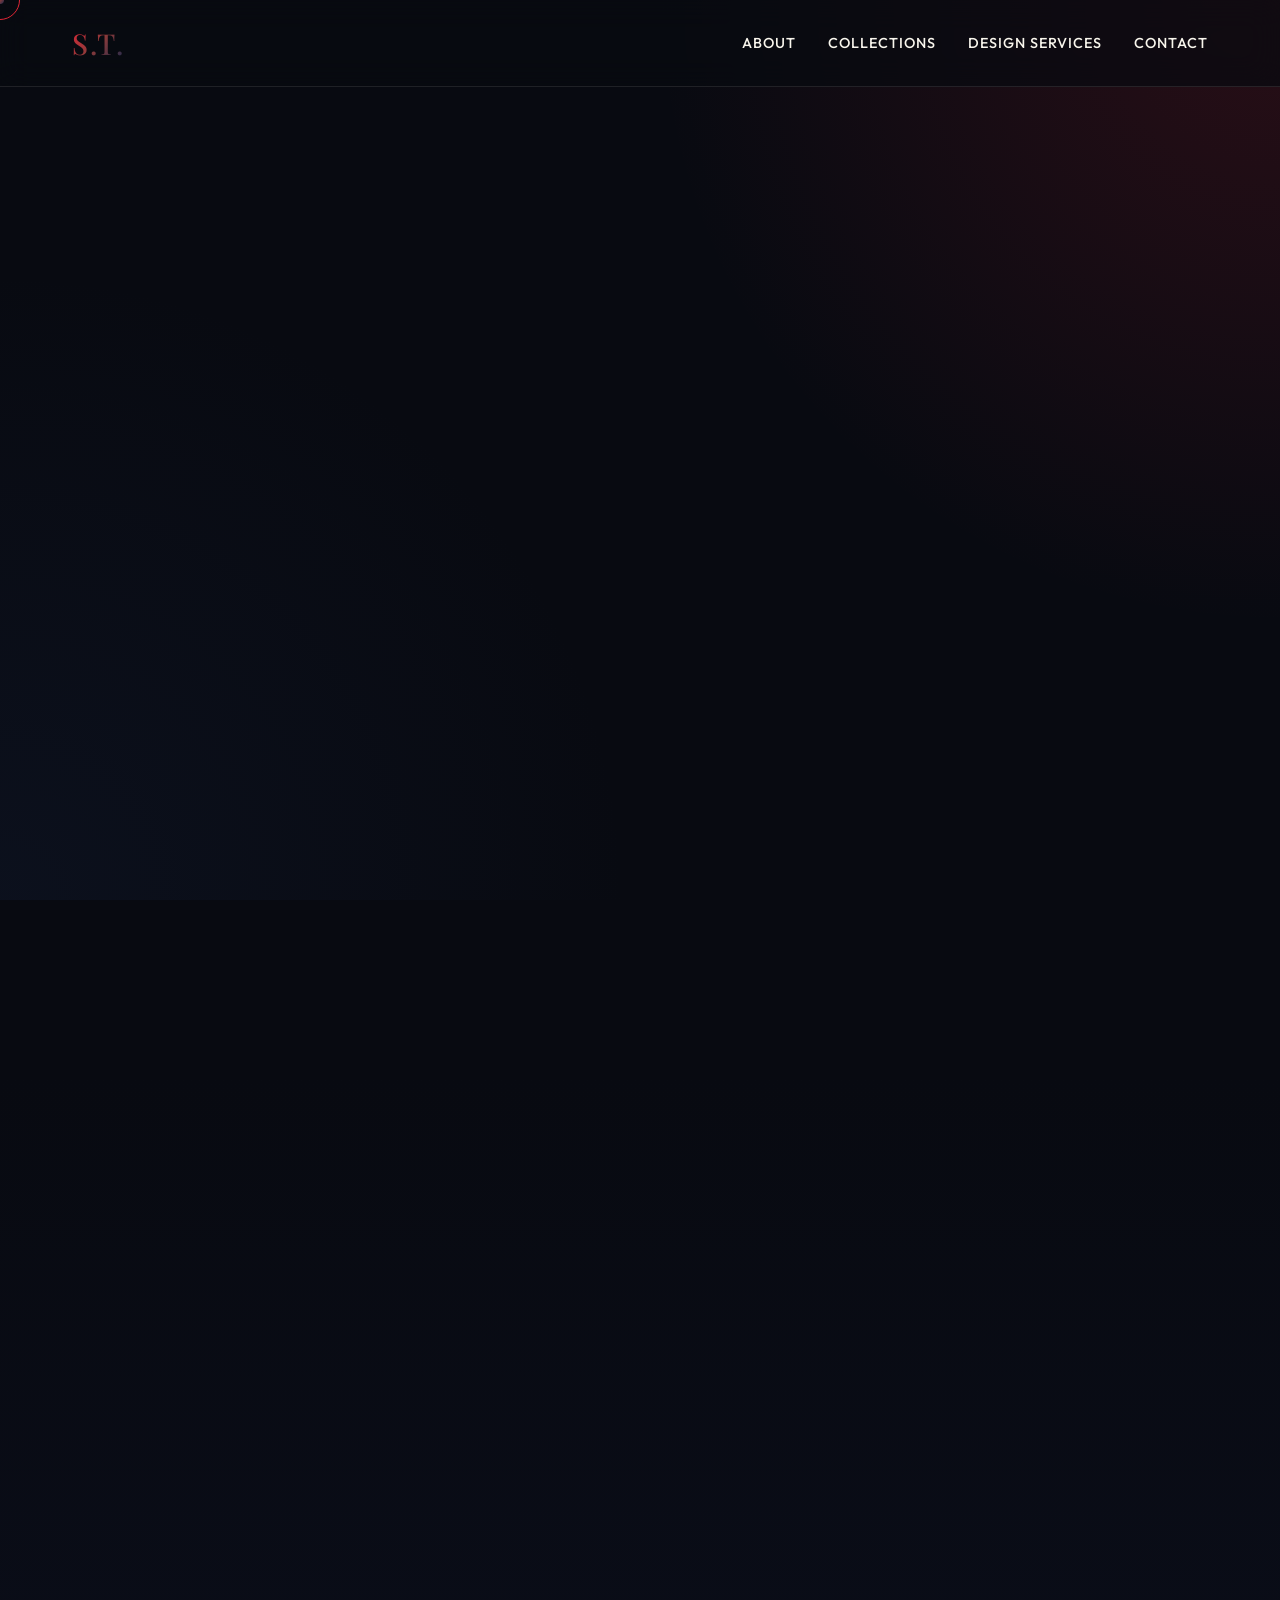
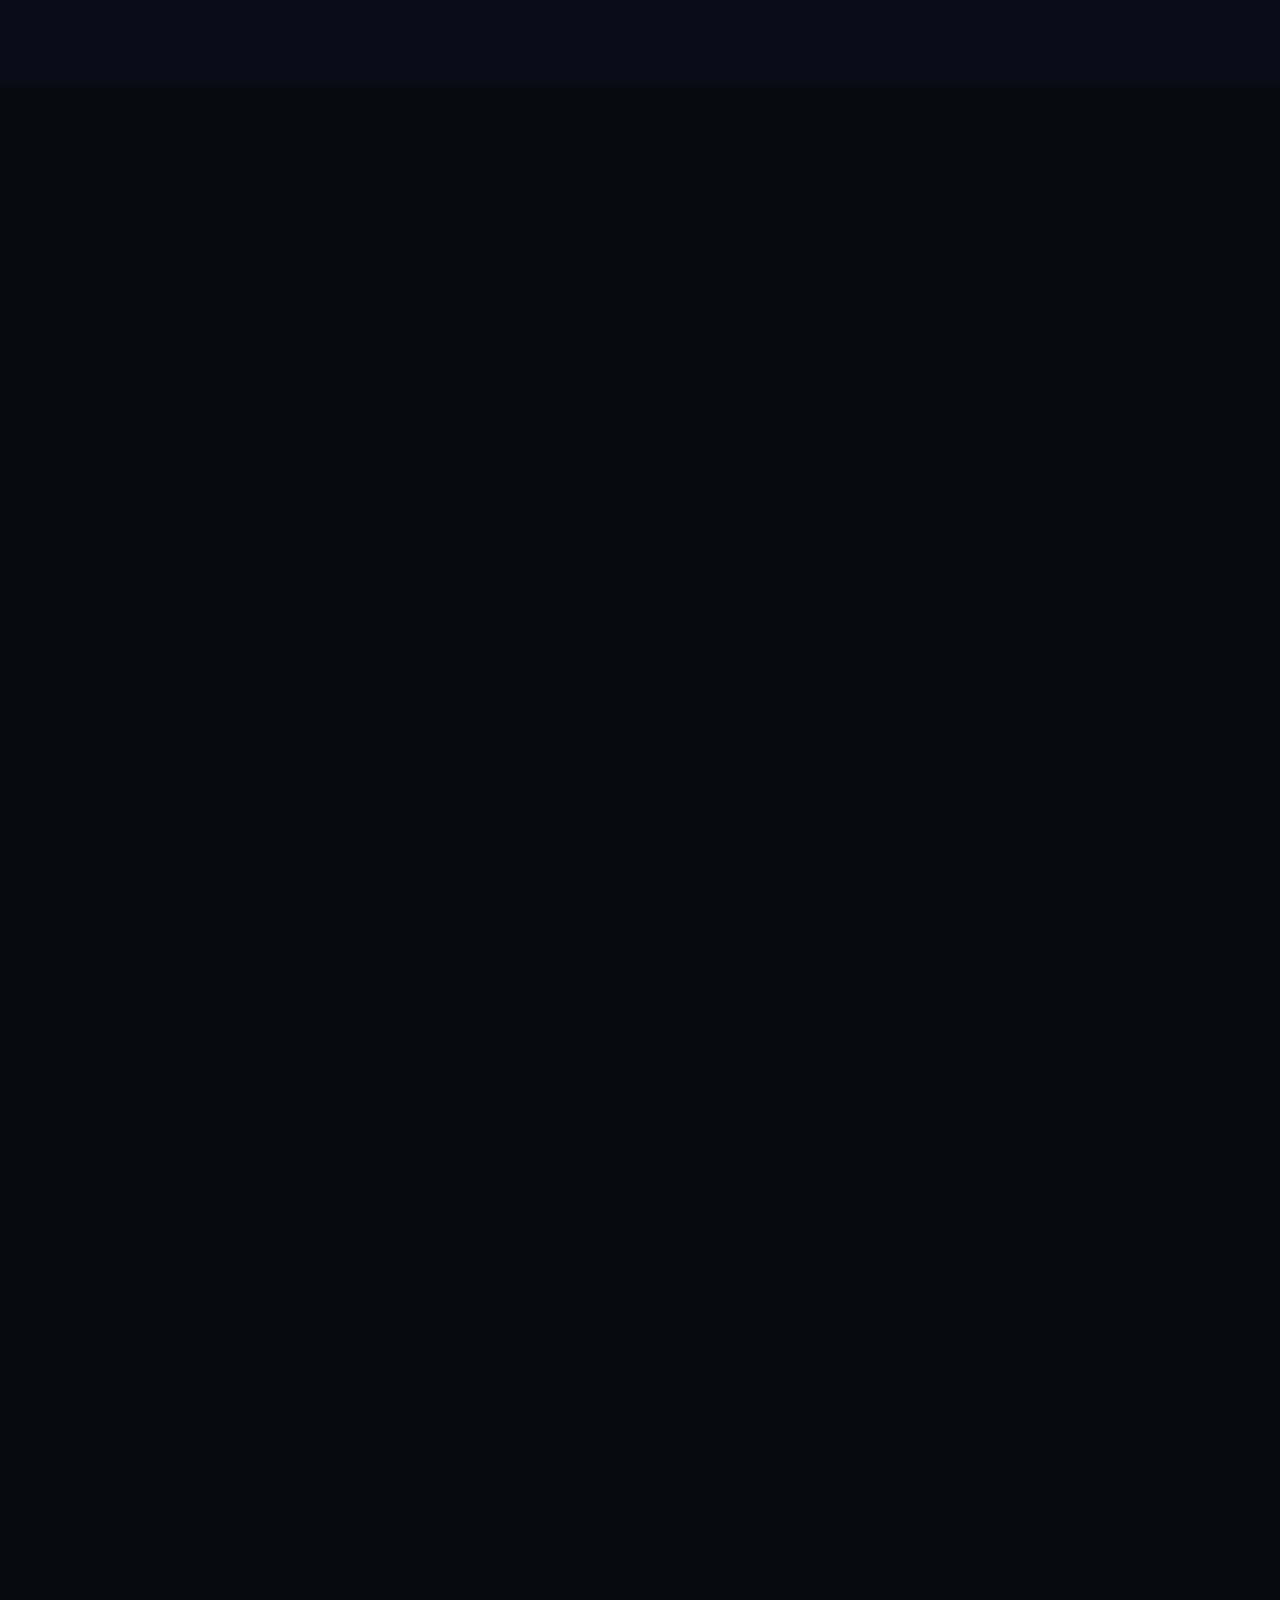
==== commit 9a6d5d4c: "Update navbar with Design Services section showing Coming Soon" ====
--- a/index.html
+++ b/index.html
@@ -23,10 +23,11 @@
 
     <nav class="navbar">
         <div class="nav-container">
-            <a href="index.html" class="logo">S.T.</a>
+            <a href="#" class="logo">S.T.</a>
             <div class="nav-links">
-                <a href="index.html" class="nav-link active">About & Portfolio</a>
-                <a href="services.html" class="nav-link">Design Services</a>
+                <a href="#about" class="nav-link">About</a>
+                <a href="#collections" class="nav-link">Collections</a>
+                <a href="#services" class="nav-link">Design Services</a>
                 <a href="#contact" class="nav-link">Contact</a>
             </div>
         </div>
@@ -145,12 +146,16 @@
         </div>
     </section>
 
-    <section class="services-teaser reveal-up">
-        <div class="services-teaser-container">
-            <span class="eyebrow" style="color: var(--accent-alizarin); font-weight: 500;">Technical & Creative Solutions</span>
-            <h2 class="section-title" style="margin-top: 0.5rem; margin-bottom: 1rem; font-size: 2.2rem;">Looking for Custom Design Services?</h2>
-            <p style="margin-bottom: 2rem; color: var(--text-secondary); line-height: 1.6;">Explore production Tech Packs, Interactive Pattern Drafting, Seamless Print Designs, and Craft Consultation.</p>
-            <a href="services.html" class="btn btn-primary">Explore Design Services <i class="ri-arrow-right-line"></i></a>
+    <section id="services" class="services-teaser reveal-up" style="min-height: 50vh; display: flex; align-items: center; justify-content: center; text-align: center; padding: 6rem 2rem;">
+        <div class="services-teaser-container" style="max-width: 700px;">
+            <span class="eyebrow" style="color: var(--accent-alizarin); font-weight: 500; text-transform: uppercase; letter-spacing: 2px;">Bespoke Solutions</span>
+            <h2 class="section-title" style="margin-top: 0.5rem; margin-bottom: 1rem; font-size: 3rem;">Design Services</h2>
+            <p style="margin-bottom: 2.5rem; color: var(--text-secondary); line-height: 1.6; font-size: 1.15rem;">
+                Crafting Tech Packs, Interactive Pattern Drafting, and Seamless Textile Repeat Designs.
+            </p>
+            <div style="display: inline-block; padding: 0.8rem 2.5rem; border-radius: 30px; background: rgba(227, 38, 54, 0.12); border: 1px solid var(--accent-alizarin); color: var(--text-primary); font-size: 1.1rem; letter-spacing: 2px; text-transform: uppercase; font-weight: 500; backdrop-filter: blur(10px);">
+                ✨ Coming Soon ✨
+            </div>
         </div>
     </section>
 
